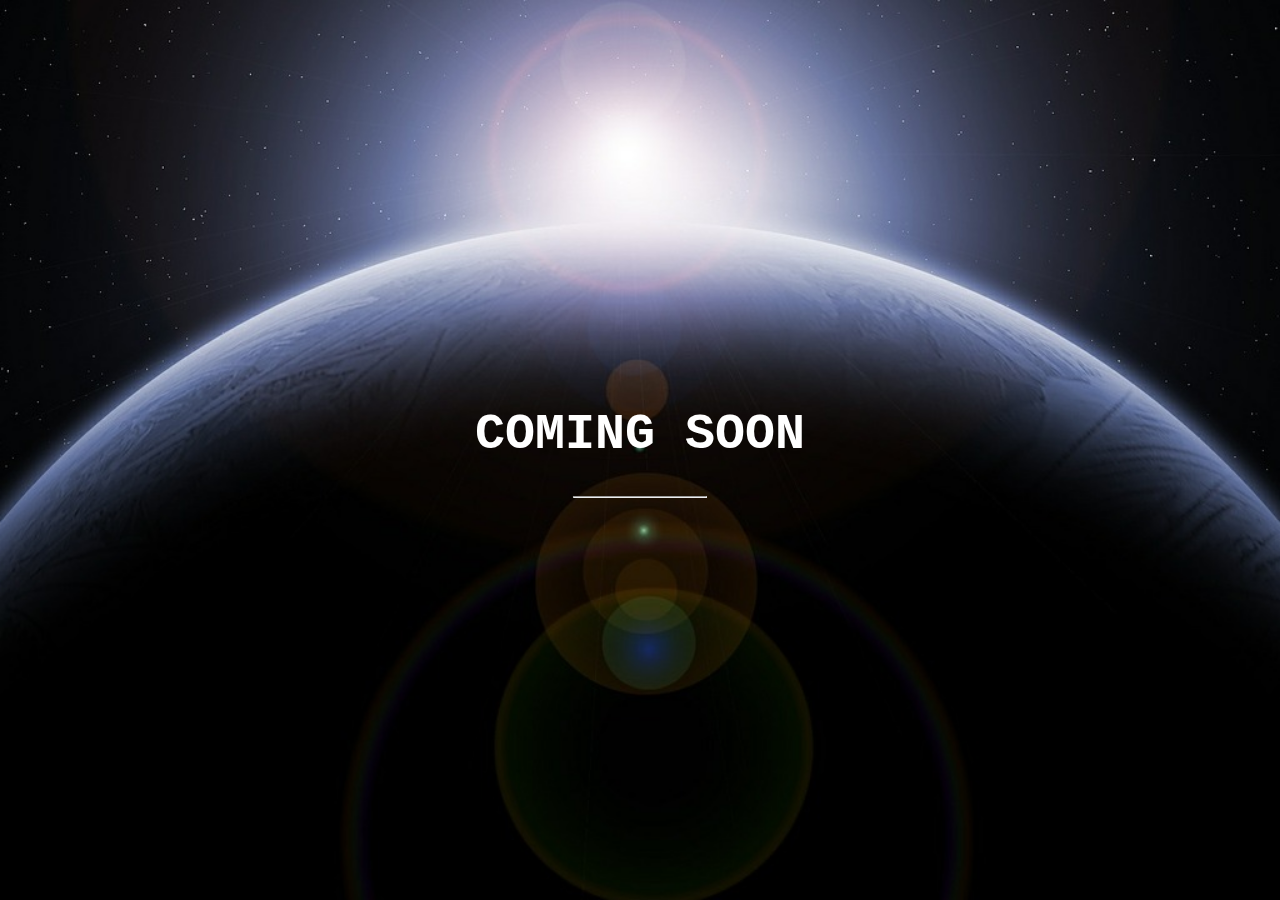
==== index.html @ 4e450573 "Update index.html" ====
<!DOCTYPE html>
<html>
<style>
body, html {
    height: 100%;
    margin: 0;
}

.bgimg {
    background-image: url('background.jpg');
    height: 100%;
    background-position: center;
    background-size: cover;
    position: relative;
    color: white;
    font-family: "Courier New", Courier, monospace;
    font-size: 25px;
}

.topleft {
    position: absolute;
    top: 0;
    left: 16px;
}

.bottomleft {
    position: absolute;
    bottom: 0;
    left: 16px;
}

.middle {
    position: absolute;
    top: 50%;
    left: 50%;
    transform: translate(-50%, -50%);
    text-align: center;
}

hr {
    margin: auto;
    width: 40%;
}
</style>
<body>

<div class="bgimg">
  <div class="topleft">
    <p></p>
  </div>
  <div class="middle">
    <h1>COMING SOON</h1>
    <hr>
    <p id="demo" style="font-size:30px"></p>
  </div>
  <div class="bottomleft">
    <p></p>
  </div>
</div>

<script>
// Set the date we're counting down to
var date = new Date("May 13, 2017 15:00:00")
var countDownDate = date.getTime() + (date.getTimezoneOffset()*60*1000);
//var countDownDate = new Date(new Date.UTC(2017,)).getTime();
    
// Update the count down every 1 second
var countdownfunction = setInterval(function() {

    // Get todays date and time
    var now = new Date().getTime();

    // Find the distance between now an the count down date
    var distance = countDownDate - now;

    // Time calculations for days, hours, minutes and seconds
    var days = Math.floor(distance / (1000 * 60 * 60 * 24));
    var hours = Math.floor((distance % (1000 * 60 * 60 * 24)) / (1000 * 60 * 60));
    var minutes = Math.floor((distance % (1000 * 60 * 60)) / (1000 * 60));
    var seconds = Math.floor((distance % (1000 * 60)) / 1000);

    // Output the result in an element with id="demo"
    document.getElementById("demo").innerHTML = days + "d " + hours + "h "
    + minutes + "m " + seconds + "s ";

    // If the count down is over, write some text
    if (distance < 0) {
        clearInterval(countdownfunction);
        document.getElementById("demo").innerHTML = "EXPIRED";
    }
}, 1000);
</script>

</body>
</html>
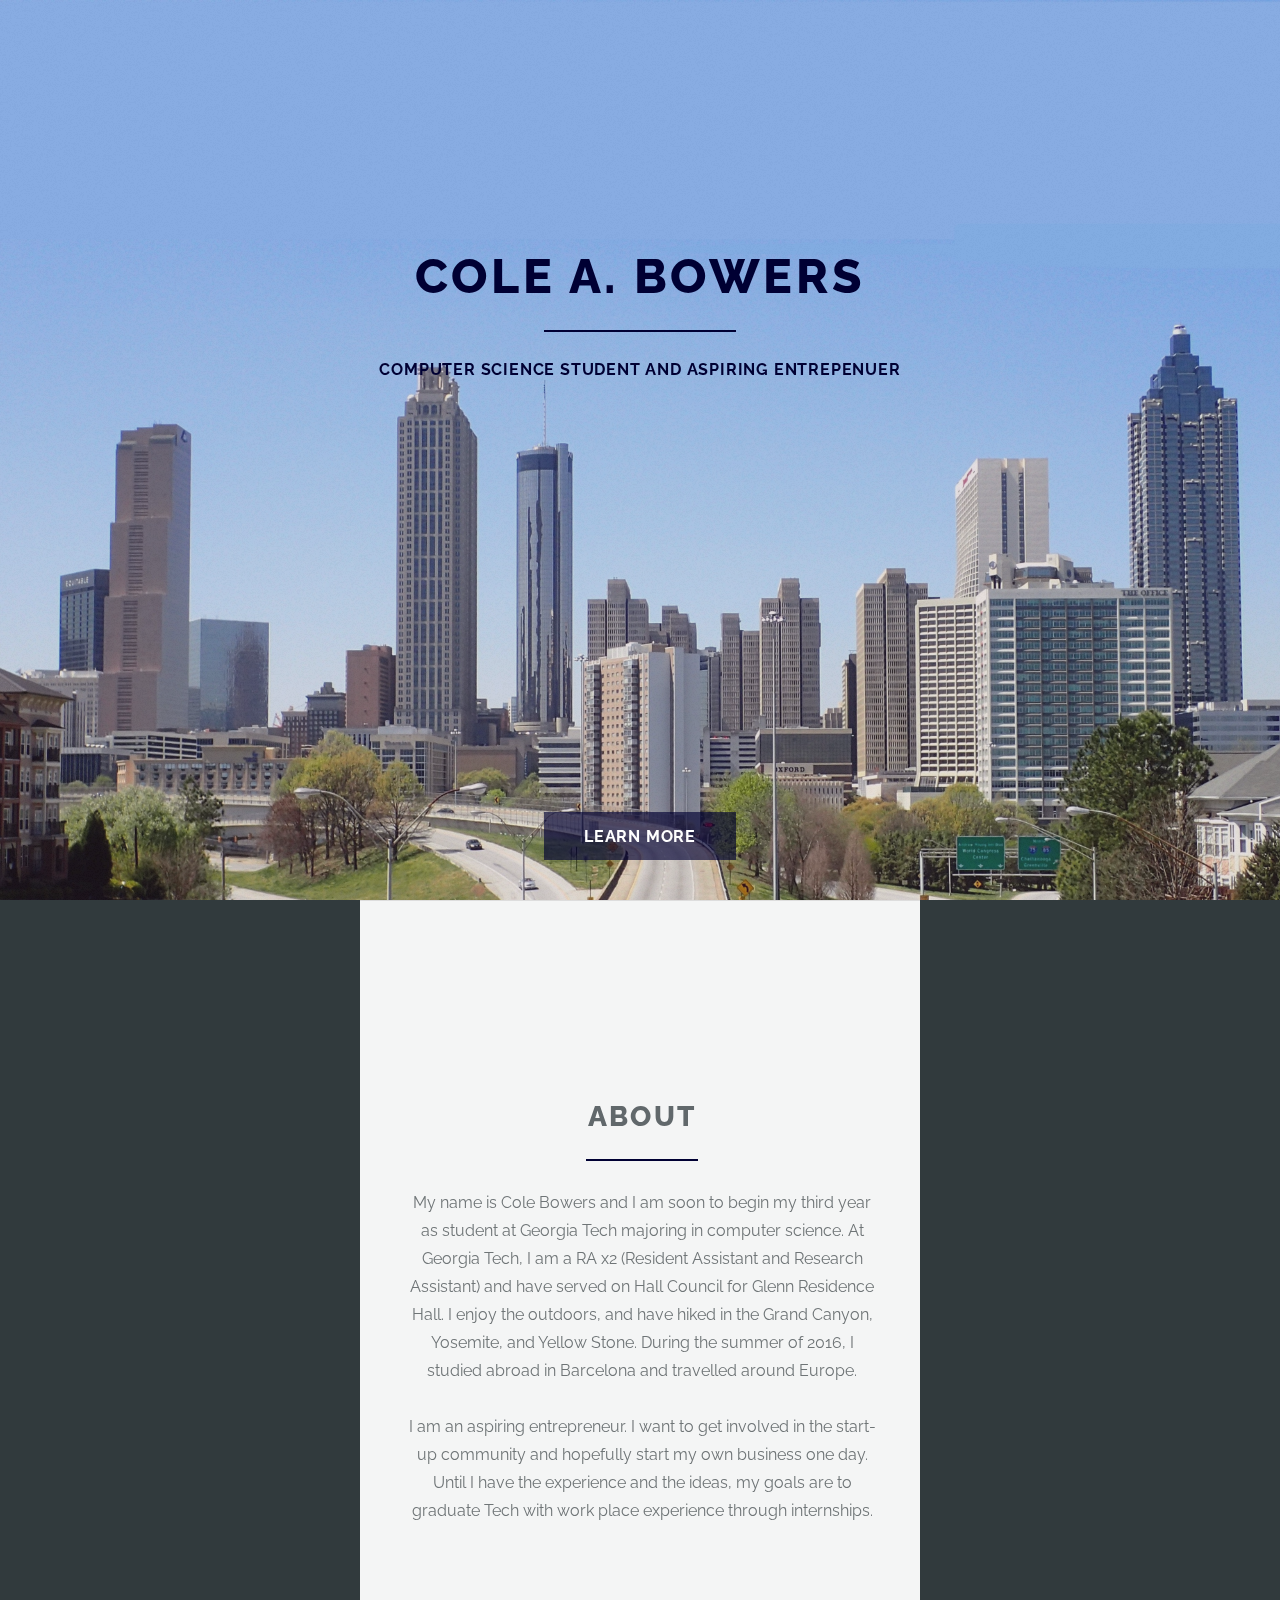
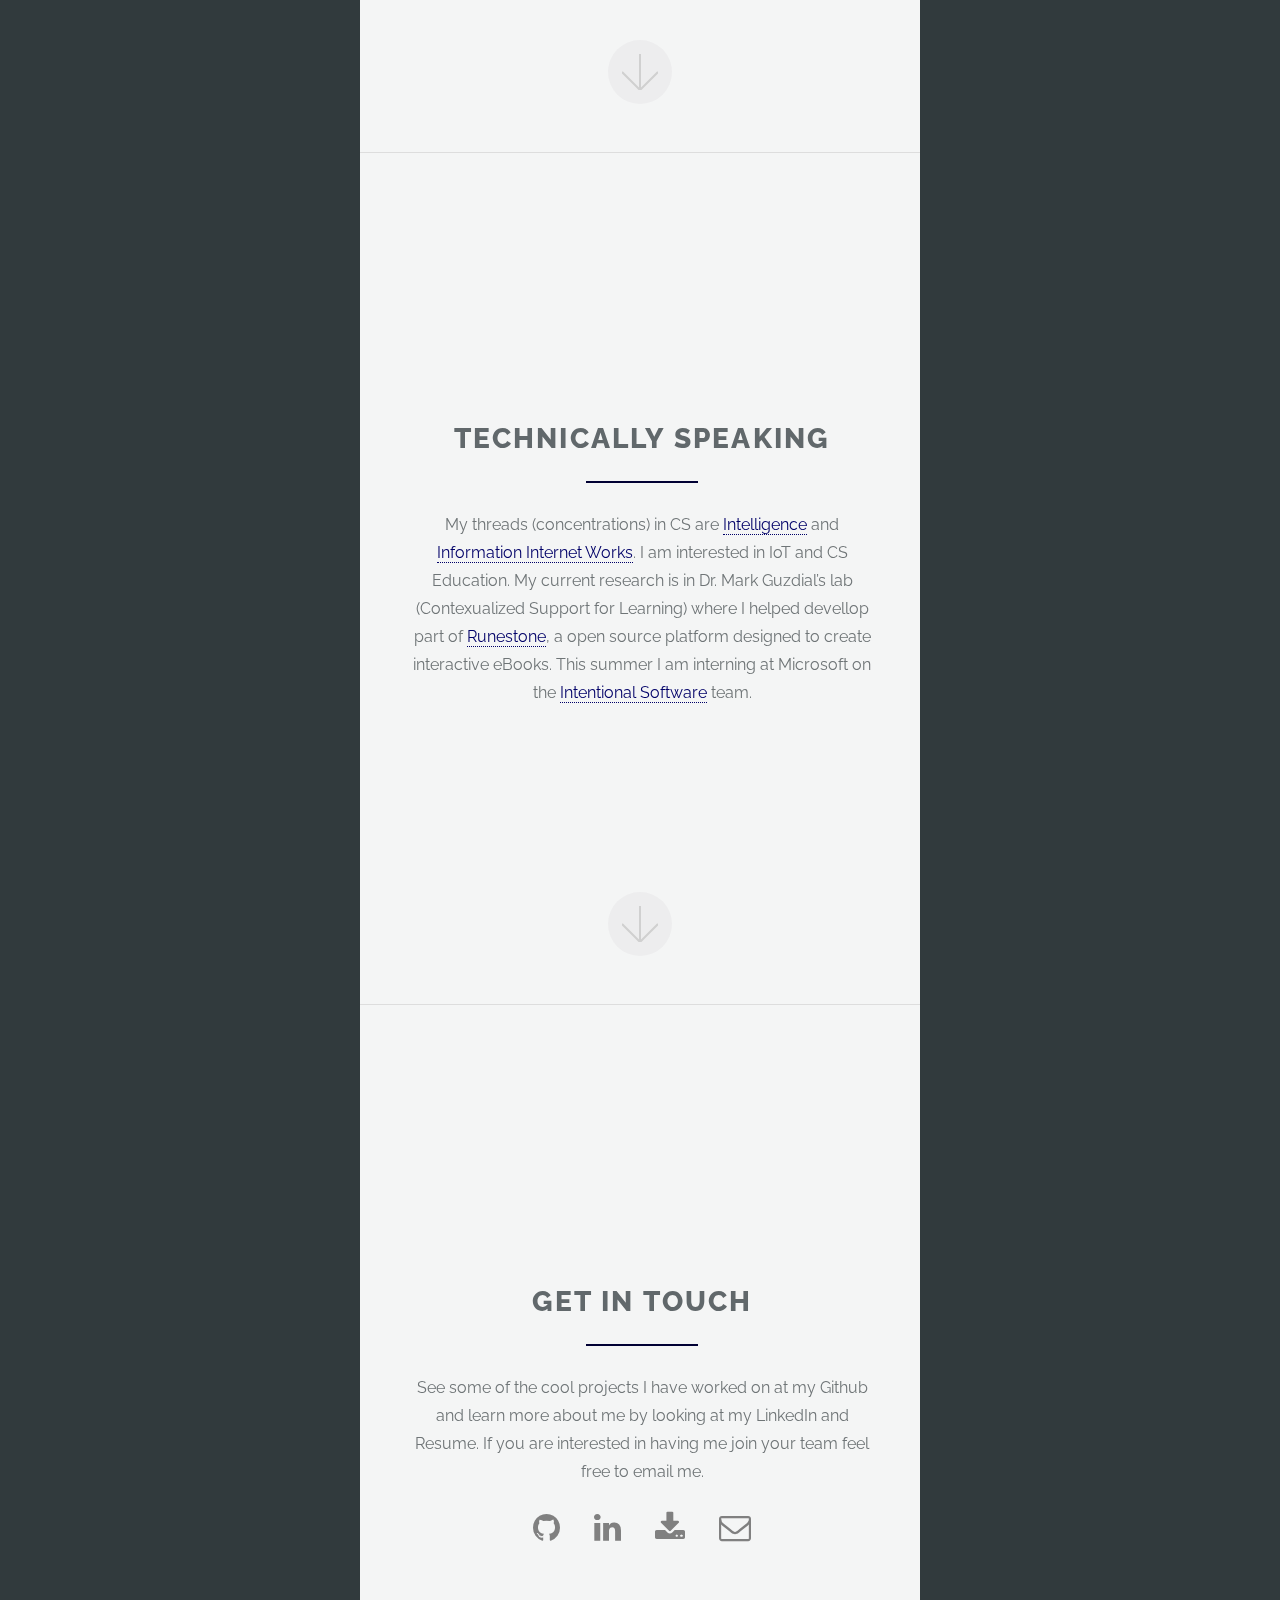
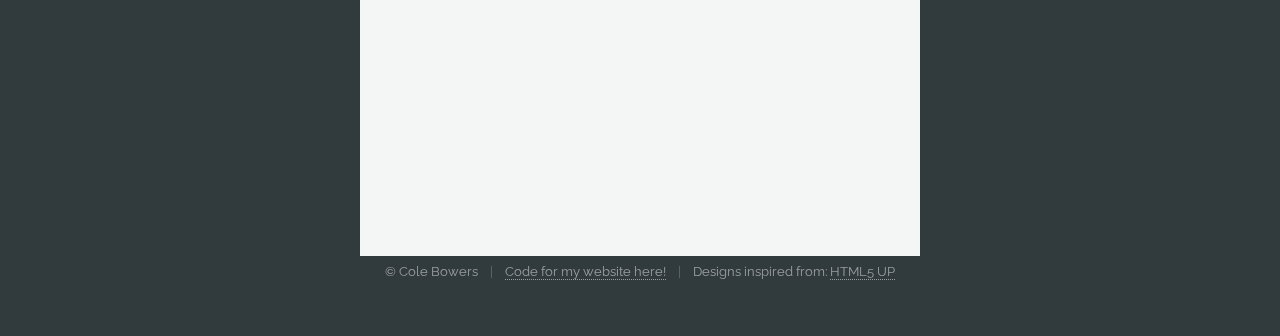
==== commit 8a3706df: "Website" ====
--- a/index.html
+++ b/index.html
@@ -1,95 +1,128 @@
-<!DOCTYPE html>
+<!DOCTYPE HTML>
+<!--
+	Cole Bowers
+	Design inspired by Highlights and Arerial by @ajlkn and html5up
+	Images from pixabay
+-->
 <html>
-<style>
-body, html {
-    height: 100%;
-    margin: 0;
-}
+	<head>
+		<title>Cole Bowers</title>
+		<meta charset="utf-8" />
+		<meta name="viewport" content="width=device-width, initial-scale=1" />
+		<!--[if lte IE 8]><script src="assets/js/ie/html5shiv.js"></script><![endif]-->
+		<link rel="stylesheet" href="assets/css/main.css" />
+		<!--[if lte IE 8]><link rel="stylesheet" href="assets/css/ie8.css" /><![endif]-->
+		<!--[if lte IE 9]><link rel="stylesheet" href="assets/css/ie9.css" /><![endif]-->
+	</head>
+	<body>
 
-.bgimg {
-    background-image: url('background.jpg');
-    height: 100%;
-    background-position: center;
-    background-size: cover;
-    position: relative;
-    color: white;
-    font-family: "Courier New", Courier, monospace;
-    font-size: 25px;
-}
+		<!-- Header -->
+			<section id="header"> <!--class="visible"-->
+				<header class="major">
+					<div>
+					<h1 style="color:#000033;">Cole A. Bowers</h1>
+					<p style="color:#000033;">Computer Science student and Aspiring Entrepenuer</p>
+					<nav>
+						<ul>
+							<li><a href="https://github.com/CABowers" class="icon fa-github"><span class="label">Github</span></a></li>
+							<li><a href="https://www.linkedin.com/in/colebowers/" class="icon fa-linkedin"><span class="label">Linkedin</span></a></li>
+							<li><a href="resume.pdf" class="icon fa-download"><span class="label">Resume</span></a></li>
+							<li><a href="mailto:cbowers40@gatech.edu" class="icon fa-envelope-o"><span class="label">Email</span></a></li>
+						</ul>
+					</nav>
+				</div>
 
-.topleft {
-    position: absolute;
-    top: 0;
-    left: 16px;
-}
+				</header>
 
-.bottomleft {
-    position: absolute;
-    bottom: 0;
-    left: 16px;
-}
+				<div class="container" style="background: rgba(255, 255, 255, 0.00);">
+					<ul class="actions">
+						<li><a href="#one" class="button special scrolly">Learn More</a></li>
+					</ul>
+				</div>
+			</section>
 
-.middle {
-    position: absolute;
-    top: 50%;
-    left: 50%;
-    transform: translate(-50%, -50%);
-    text-align: center;
-}
+		<!-- One -->
+			<section id="one" class="main special">
+				<div class="container">
 
-hr {
-    margin: auto;
-    width: 40%;
-}
-</style>
-<body>
+					<span class="image fit primary"><img src="images/grand-canyon.jpg" alt="" /></span>
+					<div class="content">
+						<header class="major">
+							<h2>About</h2>
+						</header>
+						<p> My name is Cole Bowers and I am soon to begin my third year as student at Georgia Tech
+							majoring in computer science. At Georgia Tech, I am a RA x2 (Resident Assistant and Research Assistant)
+							and have served on Hall Council for Glenn Residence Hall. I enjoy the outdoors, and have hiked in the Grand Canyon, Yosemite, and Yellow Stone.
+							During the summer of 2016, I studied abroad in Barcelona and travelled around Europe.
+							<br>
+							<br>
+							I am an aspiring entrepreneur. I want to get involved in the start-up community and hopefully start my own business one day.
+							Until I have the experience and the ideas, my goals are to graduate Tech with work place experience through internships.
+						</p>
+					</div>
+					<a href="#two" class="goto-next scrolly">Next</a>
+				</div>
+			</section>
 
-<div class="bgimg">
-  <div class="topleft">
-    <p></p>
-  </div>
-  <div class="middle">
-    <h1>COMING SOON</h1>
-    <hr>
-    <p id="demo" style="font-size:30px"></p>
-  </div>
-  <div class="bottomleft">
-    <p></p>
-  </div>
-</div>
+		<!-- Two -->
+			<section id="two" class="main special">
+				<div class="container">
+					<span class="image fit primary"><img src="images/desk.jpg" alt="" /></span>
+					<div class="content">
+						<header class="major">
+							<h2><!--[-->Technically Speaking<!--]--></h2>
+						</header>
+						<p>My threads (concentrations) in CS are <a href="http://www.cc.gatech.edu/content/intelligence">Intelligence</a> and <a href="http://www.cc.gatech.edu/information-internetworks">Information Internet Works</a>.
+							I am interested in IoT and CS Education. My current research is
+							in Dr. Mark Guzdial’s lab (Contexualized Support for Learning)
+							where I helped devellop part of <a href = "http://runestoneinteractive.org/">Runestone</a>, a open source platform designed to create interactive eBooks.
+							This summer I am interning at Microsoft on the <a href="http://www.intentsoft.com/">Intentional Software</a> team.
+					</div>
+					<a href="#three" class="goto-next scrolly">Next</a>
+				</div>
+			</section>
 
-<script>
-// Set the date we're counting down to
-var date = new Date("May 13, 2017 15:00:00")
-var countDownDate = date.getTime() + (date.getTimezoneOffset()*60*1000);
-//var countDownDate = new Date(new Date.UTC(2017,)).getTime();
-    
-// Update the count down every 1 second
-var countdownfunction = setInterval(function() {
+			<!-- Three -->
+				<section id="three" class="main special">
+					<div class="container">
+						<span class="image fit primary"><img src="images/space.jpg" alt="" /></span>
+						<div class="content">
+							<header class="major">
+								<h2><!--[-->Get in touch<!--]--></h2>
+							</header>
+							  <p>
+								See some of the cool projects I have worked on at my Github and learn more about me by looking at my LinkedIn and Resume.
+								If you are interested in having me join your team feel free to email me.
 
-    // Get todays date and time
-    var now = new Date().getTime();
+									<br>
+									<br>
+									<a href="https://github.com/CABowers" class="icon fa-github" style="font-size:32px; padding:15px; color:grey"><span class="label">Github</span></a>
 
-    // Find the distance between now an the count down date
-    var distance = countDownDate - now;
+									<a href="https://www.linkedin.com/in/colebowers/" class="icon fa-linkedin" style="font-size:32px; padding:15px;color:grey"><span class="label">Linkedn</span></a>
 
-    // Time calculations for days, hours, minutes and seconds
-    var days = Math.floor(distance / (1000 * 60 * 60 * 24));
-    var hours = Math.floor((distance % (1000 * 60 * 60 * 24)) / (1000 * 60 * 60));
-    var minutes = Math.floor((distance % (1000 * 60 * 60)) / (1000 * 60));
-    var seconds = Math.floor((distance % (1000 * 60)) / 1000);
+									<a href="resume.pdf" class="icon fa-download" style="font-size:32px; padding:15px;color:grey"><span class="label">Resume</span></a>
 
-    // Output the result in an element with id="demo"
-    document.getElementById("demo").innerHTML = days + "d " + hours + "h "
-    + minutes + "m " + seconds + "s ";
+									<a href="mailto:cbowers40@gatech.edu" class="icon fa-envelope-o" style="font-size:32px; padding:15px;color:grey"><span class="label">Email</span></a>
+								</p>
+						</div>
+					</div>
+					<section id="footer">
+						<footer>
+							<ul class="copyright">
+								<li>&copy; Cole Bowers</li><li><a href="https://github.com/CABowers/CABowers.github.io">Code for my website here!</a></li><li>Designs inspired from: <a href="http://html5up.net">HTML5 UP</a></li>
+							</ul>
+						</footer>
+					</section>
+				</section>
 
-    // If the count down is over, write some text
-    if (distance < 0) {
-        clearInterval(countdownfunction);
-        document.getElementById("demo").innerHTML = "EXPIRED";
-    }
-}, 1000);
-</script>
+		<!-- Scripts -->
+			<script src="assets/js/jquery.min.js"></script>
+			<script src="assets/js/jquery.scrollex.min.js"></script>
+			<script src="assets/js/jquery.scrolly.min.js"></script>
+			<script src="assets/js/skel.min.js"></script>
+			<script src="assets/js/util.js"></script>
+			<!--[if lte IE 8]><script src="assets/js/ie/respond.min.js"></script><![endif]-->
+			<script src="assets/js/main.js"></script>
 
-</body>
+	</body>
 </html>
--- a/assets/css/main.css
+++ b/assets/css/main.css
@@ -0,0 +1,3185 @@
+@import url("font-awesome.min.css");
+@import url("https://fonts.googleapis.com/css?family=Raleway:400,400italic,700,800");
+
+/*
+	Cole Bowers
+	Design inspired by Highlights and Arerial by @ajlkn and html5up
+	Images from pixabay
+*/
+
+/* Reset */
+
+	html, body, div, span, applet, object, iframe, h1, h2, h3, h4, h5, h6, p, blockquote, pre, a, abbr, acronym, address, big, cite, code, del, dfn, em, img, ins, kbd, q, s, samp, small, strike, strong, sub, sup, tt, var, b, u, i, center, dl, dt, dd, ol, ul, li, fieldset, form, label, legend, table, caption, tbody, tfoot, thead, tr, th, td, article, aside, canvas, details, embed, figure, figcaption, footer, header, hgroup, menu, nav, output, ruby, section, summary, time, mark, audio, video {
+		margin: 0;
+		padding: 0;
+		border: 0;
+		font-size: 100%;
+		font: inherit;
+		vertical-align: baseline;
+	}
+
+	article, aside, details, figcaption, figure, footer, header, hgroup, menu, nav, section {
+		display: block;
+	}
+
+	body {
+		line-height: 1;
+	}
+
+	ol, ul {
+		list-style: none;
+	}
+
+	blockquote, q {
+		quotes: none;
+	}
+
+	blockquote:before, blockquote:after, q:before, q:after {
+		content: '';
+		content: none;
+	}
+
+	table {
+		border-collapse: collapse;
+		border-spacing: 0;
+	}
+
+	body {
+		-webkit-text-size-adjust: none;
+	}
+
+/* Box Model */
+
+	*, *:before, *:after {
+		-moz-box-sizing: border-box;
+		-webkit-box-sizing: border-box;
+		box-sizing: border-box;
+	}
+
+/* Containers */
+
+	.container {
+		margin-left: auto;
+		margin-right: auto;
+	}
+
+	.container.\31 25\25 {
+		width: 100%;
+		max-width: 43.75em;
+		min-width: 35em;
+	}
+
+	.container.\37 5\25 {
+		width: 26.25em;
+	}
+
+	.container.\35 0\25 {
+		width: 17.5em;
+	}
+
+	.container.\32 5\25 {
+		width: 8.75em;
+	}
+
+	.container {
+		width: 35em;
+	}
+
+	@media screen and (max-width: 1680px) {
+
+		.container.\31 25\25 {
+			width: 100%;
+			max-width: 43.75em;
+			min-width: 35em;
+		}
+
+		.container.\37 5\25 {
+			width: 26.25em;
+		}
+
+		.container.\35 0\25 {
+			width: 17.5em;
+		}
+
+		.container.\32 5\25 {
+			width: 8.75em;
+		}
+
+		.container {
+			width: 35em;
+		}
+
+	}
+
+	@media screen and (max-width: 980px) {
+
+		.container.\31 25\25 {
+			width: 100%;
+			max-width: 100%;
+			min-width: 80%;
+		}
+
+		.container.\37 5\25 {
+			width: 60%;
+		}
+
+		.container.\35 0\25 {
+			width: 40%;
+		}
+
+		.container.\32 5\25 {
+			width: 20%;
+		}
+
+		.container {
+			width: 80%;
+		}
+
+	}
+
+	@media screen and (max-width: 736px) {
+
+		.container.\31 25\25 {
+			width: 100%;
+			max-width: 100%;
+			min-width: 80%;
+		}
+
+		.container.\37 5\25 {
+			width: 60%;
+		}
+
+		.container.\35 0\25 {
+			width: 40%;
+		}
+
+		.container.\32 5\25 {
+			width: 20%;
+		}
+
+		.container {
+			width: 80%;
+		}
+
+	}
+
+	@media screen and (max-width: 480px) {
+
+		.container.\31 25\25 {
+			width: 100%;
+			max-width: 125%;
+			min-width: 100%;
+		}
+
+		.container.\37 5\25 {
+			width: 75%;
+		}
+
+		.container.\35 0\25 {
+			width: 50%;
+		}
+
+		.container.\32 5\25 {
+			width: 25%;
+		}
+
+		.container {
+			width: 100%;
+		}
+
+	}
+
+/* Grid */
+
+	.row {
+		border-bottom: solid 1px transparent;
+		-moz-box-sizing: border-box;
+		-webkit-box-sizing: border-box;
+		box-sizing: border-box;
+	}
+
+	.row > * {
+		float: left;
+		-moz-box-sizing: border-box;
+		-webkit-box-sizing: border-box;
+		box-sizing: border-box;
+	}
+
+	.row:after, .row:before {
+		content: '';
+		display: block;
+		clear: both;
+		height: 0;
+	}
+
+	.row.uniform > * > :first-child {
+		margin-top: 0;
+	}
+
+	.row.uniform > * > :last-child {
+		margin-bottom: 0;
+	}
+
+	.row.\30 \25 > * {
+		padding: 0 0 0 0em;
+	}
+
+	.row.\30 \25 {
+		margin: 0 0 -1px 0em;
+	}
+
+	.row.uniform.\30 \25 > * {
+		padding: 0em 0 0 0em;
+	}
+
+	.row.uniform.\30 \25 {
+		margin: 0em 0 -1px 0em;
+	}
+
+	.row > * {
+		padding: 0 0 0 1.5em;
+	}
+
+	.row {
+		margin: 0 0 -1px -1.5em;
+	}
+
+	.row.uniform > * {
+		padding: 1.5em 0 0 1.5em;
+	}
+
+	.row.uniform {
+		margin: -1.5em 0 -1px -1.5em;
+	}
+
+	.row.\32 00\25 > * {
+		padding: 0 0 0 3em;
+	}
+
+	.row.\32 00\25 {
+		margin: 0 0 -1px -3em;
+	}
+
+	.row.uniform.\32 00\25 > * {
+		padding: 3em 0 0 3em;
+	}
+
+	.row.uniform.\32 00\25 {
+		margin: -3em 0 -1px -3em;
+	}
+
+	.row.\31 50\25 > * {
+		padding: 0 0 0 2.25em;
+	}
+
+	.row.\31 50\25 {
+		margin: 0 0 -1px -2.25em;
+	}
+
+	.row.uniform.\31 50\25 > * {
+		padding: 2.25em 0 0 2.25em;
+	}
+
+	.row.uniform.\31 50\25 {
+		margin: -2.25em 0 -1px -2.25em;
+	}
+
+	.row.\35 0\25 > * {
+		padding: 0 0 0 0.75em;
+	}
+
+	.row.\35 0\25 {
+		margin: 0 0 -1px -0.75em;
+	}
+
+	.row.uniform.\35 0\25 > * {
+		padding: 0.75em 0 0 0.75em;
+	}
+
+	.row.uniform.\35 0\25 {
+		margin: -0.75em 0 -1px -0.75em;
+	}
+
+	.row.\32 5\25 > * {
+		padding: 0 0 0 0.375em;
+	}
+
+	.row.\32 5\25 {
+		margin: 0 0 -1px -0.375em;
+	}
+
+	.row.uniform.\32 5\25 > * {
+		padding: 0.375em 0 0 0.375em;
+	}
+
+	.row.uniform.\32 5\25 {
+		margin: -0.375em 0 -1px -0.375em;
+	}
+
+	.\31 2u, .\31 2u\24 {
+		width: 100%;
+		clear: none;
+		margin-left: 0;
+	}
+
+	.\31 1u, .\31 1u\24 {
+		width: 91.6666666667%;
+		clear: none;
+		margin-left: 0;
+	}
+
+	.\31 0u, .\31 0u\24 {
+		width: 83.3333333333%;
+		clear: none;
+		margin-left: 0;
+	}
+
+	.\39 u, .\39 u\24 {
+		width: 75%;
+		clear: none;
+		margin-left: 0;
+	}
+
+	.\38 u, .\38 u\24 {
+		width: 66.6666666667%;
+		clear: none;
+		margin-left: 0;
+	}
+
+	.\37 u, .\37 u\24 {
+		width: 58.3333333333%;
+		clear: none;
+		margin-left: 0;
+	}
+
+	.\36 u, .\36 u\24 {
+		width: 50%;
+		clear: none;
+		margin-left: 0;
+	}
+
+	.\35 u, .\35 u\24 {
+		width: 41.6666666667%;
+		clear: none;
+		margin-left: 0;
+	}
+
+	.\34 u, .\34 u\24 {
+		width: 33.3333333333%;
+		clear: none;
+		margin-left: 0;
+	}
+
+	.\33 u, .\33 u\24 {
+		width: 25%;
+		clear: none;
+		margin-left: 0;
+	}
+
+	.\32 u, .\32 u\24 {
+		width: 16.6666666667%;
+		clear: none;
+		margin-left: 0;
+	}
+
+	.\31 u, .\31 u\24 {
+		width: 8.3333333333%;
+		clear: none;
+		margin-left: 0;
+	}
+
+	.\31 2u\24 + *,
+	.\31 1u\24 + *,
+	.\31 0u\24 + *,
+	.\39 u\24 + *,
+	.\38 u\24 + *,
+	.\37 u\24 + *,
+	.\36 u\24 + *,
+	.\35 u\24 + *,
+	.\34 u\24 + *,
+	.\33 u\24 + *,
+	.\32 u\24 + *,
+	.\31 u\24 + * {
+		clear: left;
+	}
+
+	.\-11u {
+		margin-left: 91.66667%;
+	}
+
+	.\-10u {
+		margin-left: 83.33333%;
+	}
+
+	.\-9u {
+		margin-left: 75%;
+	}
+
+	.\-8u {
+		margin-left: 66.66667%;
+	}
+
+	.\-7u {
+		margin-left: 58.33333%;
+	}
+
+	.\-6u {
+		margin-left: 50%;
+	}
+
+	.\-5u {
+		margin-left: 41.66667%;
+	}
+
+	.\-4u {
+		margin-left: 33.33333%;
+	}
+
+	.\-3u {
+		margin-left: 25%;
+	}
+
+	.\-2u {
+		margin-left: 16.66667%;
+	}
+
+	.\-1u {
+		margin-left: 8.33333%;
+	}
+
+	@media screen and (max-width: 1680px) {
+
+		.row > * {
+			padding: 0 0 0 1.5em;
+		}
+
+		.row {
+			margin: 0 0 -1px -1.5em;
+		}
+
+		.row.uniform > * {
+			padding: 1.5em 0 0 1.5em;
+		}
+
+		.row.uniform {
+			margin: -1.5em 0 -1px -1.5em;
+		}
+
+		.row.\32 00\25 > * {
+			padding: 0 0 0 3em;
+		}
+
+		.row.\32 00\25 {
+			margin: 0 0 -1px -3em;
+		}
+
+		.row.uniform.\32 00\25 > * {
+			padding: 3em 0 0 3em;
+		}
+
+		.row.uniform.\32 00\25 {
+			margin: -3em 0 -1px -3em;
+		}
+
+		.row.\31 50\25 > * {
+			padding: 0 0 0 2.25em;
+		}
+
+		.row.\31 50\25 {
+			margin: 0 0 -1px -2.25em;
+		}
+
+		.row.uniform.\31 50\25 > * {
+			padding: 2.25em 0 0 2.25em;
+		}
+
+		.row.uniform.\31 50\25 {
+			margin: -2.25em 0 -1px -2.25em;
+		}
+
+		.row.\35 0\25 > * {
+			padding: 0 0 0 0.75em;
+		}
+
+		.row.\35 0\25 {
+			margin: 0 0 -1px -0.75em;
+		}
+
+		.row.uniform.\35 0\25 > * {
+			padding: 0.75em 0 0 0.75em;
+		}
+
+		.row.uniform.\35 0\25 {
+			margin: -0.75em 0 -1px -0.75em;
+		}
+
+		.row.\32 5\25 > * {
+			padding: 0 0 0 0.375em;
+		}
+
+		.row.\32 5\25 {
+			margin: 0 0 -1px -0.375em;
+		}
+
+		.row.uniform.\32 5\25 > * {
+			padding: 0.375em 0 0 0.375em;
+		}
+
+		.row.uniform.\32 5\25 {
+			margin: -0.375em 0 -1px -0.375em;
+		}
+
+		.\31 2u\28large\29, .\31 2u\24\28large\29 {
+			width: 100%;
+			clear: none;
+			margin-left: 0;
+		}
+
+		.\31 1u\28large\29, .\31 1u\24\28large\29 {
+			width: 91.6666666667%;
+			clear: none;
+			margin-left: 0;
+		}
+
+		.\31 0u\28large\29, .\31 0u\24\28large\29 {
+			width: 83.3333333333%;
+			clear: none;
+			margin-left: 0;
+		}
+
+		.\39 u\28large\29, .\39 u\24\28large\29 {
+			width: 75%;
+			clear: none;
+			margin-left: 0;
+		}
+
+		.\38 u\28large\29, .\38 u\24\28large\29 {
+			width: 66.6666666667%;
+			clear: none;
+			margin-left: 0;
+		}
+
+		.\37 u\28large\29, .\37 u\24\28large\29 {
+			width: 58.3333333333%;
+			clear: none;
+			margin-left: 0;
+		}
+
+		.\36 u\28large\29, .\36 u\24\28large\29 {
+			width: 50%;
+			clear: none;
+			margin-left: 0;
+		}
+
+		.\35 u\28large\29, .\35 u\24\28large\29 {
+			width: 41.6666666667%;
+			clear: none;
+			margin-left: 0;
+		}
+
+		.\34 u\28large\29, .\34 u\24\28large\29 {
+			width: 33.3333333333%;
+			clear: none;
+			margin-left: 0;
+		}
+
+		.\33 u\28large\29, .\33 u\24\28large\29 {
+			width: 25%;
+			clear: none;
+			margin-left: 0;
+		}
+
+		.\32 u\28large\29, .\32 u\24\28large\29 {
+			width: 16.6666666667%;
+			clear: none;
+			margin-left: 0;
+		}
+
+		.\31 u\28large\29, .\31 u\24\28large\29 {
+			width: 8.3333333333%;
+			clear: none;
+			margin-left: 0;
+		}
+
+		.\31 2u\24\28large\29 + *,
+		.\31 1u\24\28large\29 + *,
+		.\31 0u\24\28large\29 + *,
+		.\39 u\24\28large\29 + *,
+		.\38 u\24\28large\29 + *,
+		.\37 u\24\28large\29 + *,
+		.\36 u\24\28large\29 + *,
+		.\35 u\24\28large\29 + *,
+		.\34 u\24\28large\29 + *,
+		.\33 u\24\28large\29 + *,
+		.\32 u\24\28large\29 + *,
+		.\31 u\24\28large\29 + * {
+			clear: left;
+		}
+
+		.\-11u\28large\29 {
+			margin-left: 91.66667%;
+		}
+
+		.\-10u\28large\29 {
+			margin-left: 83.33333%;
+		}
+
+		.\-9u\28large\29 {
+			margin-left: 75%;
+		}
+
+		.\-8u\28large\29 {
+			margin-left: 66.66667%;
+		}
+
+		.\-7u\28large\29 {
+			margin-left: 58.33333%;
+		}
+
+		.\-6u\28large\29 {
+			margin-left: 50%;
+		}
+
+		.\-5u\28large\29 {
+			margin-left: 41.66667%;
+		}
+
+		.\-4u\28large\29 {
+			margin-left: 33.33333%;
+		}
+
+		.\-3u\28large\29 {
+			margin-left: 25%;
+		}
+
+		.\-2u\28large\29 {
+			margin-left: 16.66667%;
+		}
+
+		.\-1u\28large\29 {
+			margin-left: 8.33333%;
+		}
+
+	}
+
+	@media screen and (max-width: 980px) {
+
+		.row > * {
+			padding: 0 0 0 1.5em;
+		}
+
+		.row {
+			margin: 0 0 -1px -1.5em;
+		}
+
+		.row.uniform > * {
+			padding: 1.5em 0 0 1.5em;
+		}
+
+		.row.uniform {
+			margin: -1.5em 0 -1px -1.5em;
+		}
+
+		.row.\32 00\25 > * {
+			padding: 0 0 0 3em;
+		}
+
+		.row.\32 00\25 {
+			margin: 0 0 -1px -3em;
+		}
+
+		.row.uniform.\32 00\25 > * {
+			padding: 3em 0 0 3em;
+		}
+
+		.row.uniform.\32 00\25 {
+			margin: -3em 0 -1px -3em;
+		}
+
+		.row.\31 50\25 > * {
+			padding: 0 0 0 2.25em;
+		}
+
+		.row.\31 50\25 {
+			margin: 0 0 -1px -2.25em;
+		}
+
+		.row.uniform.\31 50\25 > * {
+			padding: 2.25em 0 0 2.25em;
+		}
+
+		.row.uniform.\31 50\25 {
+			margin: -2.25em 0 -1px -2.25em;
+		}
+
+		.row.\35 0\25 > * {
+			padding: 0 0 0 0.75em;
+		}
+
+		.row.\35 0\25 {
+			margin: 0 0 -1px -0.75em;
+		}
+
+		.row.uniform.\35 0\25 > * {
+			padding: 0.75em 0 0 0.75em;
+		}
+
+		.row.uniform.\35 0\25 {
+			margin: -0.75em 0 -1px -0.75em;
+		}
+
+		.row.\32 5\25 > * {
+			padding: 0 0 0 0.375em;
+		}
+
+		.row.\32 5\25 {
+			margin: 0 0 -1px -0.375em;
+		}
+
+		.row.uniform.\32 5\25 > * {
+			padding: 0.375em 0 0 0.375em;
+		}
+
+		.row.uniform.\32 5\25 {
+			margin: -0.375em 0 -1px -0.375em;
+		}
+
+		.\31 2u\28medium\29, .\31 2u\24\28medium\29 {
+			width: 100%;
+			clear: none;
+			margin-left: 0;
+		}
+
+		.\31 1u\28medium\29, .\31 1u\24\28medium\29 {
+			width: 91.6666666667%;
+			clear: none;
+			margin-left: 0;
+		}
+
+		.\31 0u\28medium\29, .\31 0u\24\28medium\29 {
+			width: 83.3333333333%;
+			clear: none;
+			margin-left: 0;
+		}
+
+		.\39 u\28medium\29, .\39 u\24\28medium\29 {
+			width: 75%;
+			clear: none;
+			margin-left: 0;
+		}
+
+		.\38 u\28medium\29, .\38 u\24\28medium\29 {
+			width: 66.6666666667%;
+			clear: none;
+			margin-left: 0;
+		}
+
+		.\37 u\28medium\29, .\37 u\24\28medium\29 {
+			width: 58.3333333333%;
+			clear: none;
+			margin-left: 0;
+		}
+
+		.\36 u\28medium\29, .\36 u\24\28medium\29 {
+			width: 50%;
+			clear: none;
+			margin-left: 0;
+		}
+
+		.\35 u\28medium\29, .\35 u\24\28medium\29 {
+			width: 41.6666666667%;
+			clear: none;
+			margin-left: 0;
+		}
+
+		.\34 u\28medium\29, .\34 u\24\28medium\29 {
+			width: 33.3333333333%;
+			clear: none;
+			margin-left: 0;
+		}
+
+		.\33 u\28medium\29, .\33 u\24\28medium\29 {
+			width: 25%;
+			clear: none;
+			margin-left: 0;
+		}
+
+		.\32 u\28medium\29, .\32 u\24\28medium\29 {
+			width: 16.6666666667%;
+			clear: none;
+			margin-left: 0;
+		}
+
+		.\31 u\28medium\29, .\31 u\24\28medium\29 {
+			width: 8.3333333333%;
+			clear: none;
+			margin-left: 0;
+		}
+
+		.\31 2u\24\28medium\29 + *,
+		.\31 1u\24\28medium\29 + *,
+		.\31 0u\24\28medium\29 + *,
+		.\39 u\24\28medium\29 + *,
+		.\38 u\24\28medium\29 + *,
+		.\37 u\24\28medium\29 + *,
+		.\36 u\24\28medium\29 + *,
+		.\35 u\24\28medium\29 + *,
+		.\34 u\24\28medium\29 + *,
+		.\33 u\24\28medium\29 + *,
+		.\32 u\24\28medium\29 + *,
+		.\31 u\24\28medium\29 + * {
+			clear: left;
+		}
+
+		.\-11u\28medium\29 {
+			margin-left: 91.66667%;
+		}
+
+		.\-10u\28medium\29 {
+			margin-left: 83.33333%;
+		}
+
+		.\-9u\28medium\29 {
+			margin-left: 75%;
+		}
+
+		.\-8u\28medium\29 {
+			margin-left: 66.66667%;
+		}
+
+		.\-7u\28medium\29 {
+			margin-left: 58.33333%;
+		}
+
+		.\-6u\28medium\29 {
+			margin-left: 50%;
+		}
+
+		.\-5u\28medium\29 {
+			margin-left: 41.66667%;
+		}
+
+		.\-4u\28medium\29 {
+			margin-left: 33.33333%;
+		}
+
+		.\-3u\28medium\29 {
+			margin-left: 25%;
+		}
+
+		.\-2u\28medium\29 {
+			margin-left: 16.66667%;
+		}
+
+		.\-1u\28medium\29 {
+			margin-left: 8.33333%;
+		}
+
+	}
+
+	@media screen and (max-width: 736px) {
+
+		.row > * {
+			padding: 0 0 0 1em;
+		}
+
+		.row {
+			margin: 0 0 -1px -1em;
+		}
+
+		.row.uniform > * {
+			padding: 1em 0 0 1em;
+		}
+
+		.row.uniform {
+			margin: -1em 0 -1px -1em;
+		}
+
+		.row.\32 00\25 > * {
+			padding: 0 0 0 2em;
+		}
+
+		.row.\32 00\25 {
+			margin: 0 0 -1px -2em;
+		}
+
+		.row.uniform.\32 00\25 > * {
+			padding: 2em 0 0 2em;
+		}
+
+		.row.uniform.\32 00\25 {
+			margin: -2em 0 -1px -2em;
+		}
+
+		.row.\31 50\25 > * {
+			padding: 0 0 0 1.5em;
+		}
+
+		.row.\31 50\25 {
+			margin: 0 0 -1px -1.5em;
+		}
+
+		.row.uniform.\31 50\25 > * {
+			padding: 1.5em 0 0 1.5em;
+		}
+
+		.row.uniform.\31 50\25 {
+			margin: -1.5em 0 -1px -1.5em;
+		}
+
+		.row.\35 0\25 > * {
+			padding: 0 0 0 0.5em;
+		}
+
+		.row.\35 0\25 {
+			margin: 0 0 -1px -0.5em;
+		}
+
+		.row.uniform.\35 0\25 > * {
+			padding: 0.5em 0 0 0.5em;
+		}
+
+		.row.uniform.\35 0\25 {
+			margin: -0.5em 0 -1px -0.5em;
+		}
+
+		.row.\32 5\25 > * {
+			padding: 0 0 0 0.25em;
+		}
+
+		.row.\32 5\25 {
+			margin: 0 0 -1px -0.25em;
+		}
+
+		.row.uniform.\32 5\25 > * {
+			padding: 0.25em 0 0 0.25em;
+		}
+
+		.row.uniform.\32 5\25 {
+			margin: -0.25em 0 -1px -0.25em;
+		}
+
+		.\31 2u\28small\29, .\31 2u\24\28small\29 {
+			width: 100%;
+			clear: none;
+			margin-left: 0;
+		}
+
+		.\31 1u\28small\29, .\31 1u\24\28small\29 {
+			width: 91.6666666667%;
+			clear: none;
+			margin-left: 0;
+		}
+
+		.\31 0u\28small\29, .\31 0u\24\28small\29 {
+			width: 83.3333333333%;
+			clear: none;
+			margin-left: 0;
+		}
+
+		.\39 u\28small\29, .\39 u\24\28small\29 {
+			width: 75%;
+			clear: none;
+			margin-left: 0;
+		}
+
+		.\38 u\28small\29, .\38 u\24\28small\29 {
+			width: 66.6666666667%;
+			clear: none;
+			margin-left: 0;
+		}
+
+		.\37 u\28small\29, .\37 u\24\28small\29 {
+			width: 58.3333333333%;
+			clear: none;
+			margin-left: 0;
+		}
+
+		.\36 u\28small\29, .\36 u\24\28small\29 {
+			width: 50%;
+			clear: none;
+			margin-left: 0;
+		}
+
+		.\35 u\28small\29, .\35 u\24\28small\29 {
+			width: 41.6666666667%;
+			clear: none;
+			margin-left: 0;
+		}
+
+		.\34 u\28small\29, .\34 u\24\28small\29 {
+			width: 33.3333333333%;
+			clear: none;
+			margin-left: 0;
+		}
+
+		.\33 u\28small\29, .\33 u\24\28small\29 {
+			width: 25%;
+			clear: none;
+			margin-left: 0;
+		}
+
+		.\32 u\28small\29, .\32 u\24\28small\29 {
+			width: 16.6666666667%;
+			clear: none;
+			margin-left: 0;
+		}
+
+		.\31 u\28small\29, .\31 u\24\28small\29 {
+			width: 8.3333333333%;
+			clear: none;
+			margin-left: 0;
+		}
+
+		.\31 2u\24\28small\29 + *,
+		.\31 1u\24\28small\29 + *,
+		.\31 0u\24\28small\29 + *,
+		.\39 u\24\28small\29 + *,
+		.\38 u\24\28small\29 + *,
+		.\37 u\24\28small\29 + *,
+		.\36 u\24\28small\29 + *,
+		.\35 u\24\28small\29 + *,
+		.\34 u\24\28small\29 + *,
+		.\33 u\24\28small\29 + *,
+		.\32 u\24\28small\29 + *,
+		.\31 u\24\28small\29 + * {
+			clear: left;
+		}
+
+		.\-11u\28small\29 {
+			margin-left: 91.66667%;
+		}
+
+		.\-10u\28small\29 {
+			margin-left: 83.33333%;
+		}
+
+		.\-9u\28small\29 {
+			margin-left: 75%;
+		}
+
+		.\-8u\28small\29 {
+			margin-left: 66.66667%;
+		}
+
+		.\-7u\28small\29 {
+			margin-left: 58.33333%;
+		}
+
+		.\-6u\28small\29 {
+			margin-left: 50%;
+		}
+
+		.\-5u\28small\29 {
+			margin-left: 41.66667%;
+		}
+
+		.\-4u\28small\29 {
+			margin-left: 33.33333%;
+		}
+
+		.\-3u\28small\29 {
+			margin-left: 25%;
+		}
+
+		.\-2u\28small\29 {
+			margin-left: 16.66667%;
+		}
+
+		.\-1u\28small\29 {
+			margin-left: 8.33333%;
+		}
+
+	}
+
+	@media screen and (max-width: 480px) {
+
+		.row > * {
+			padding: 0 0 0 1em;
+		}
+
+		.row {
+			margin: 0 0 -1px -1em;
+		}
+
+		.row.uniform > * {
+			padding: 1em 0 0 1em;
+		}
+
+		.row.uniform {
+			margin: -1em 0 -1px -1em;
+		}
+
+		.row.\32 00\25 > * {
+			padding: 0 0 0 2em;
+		}
+
+		.row.\32 00\25 {
+			margin: 0 0 -1px -2em;
+		}
+
+		.row.uniform.\32 00\25 > * {
+			padding: 2em 0 0 2em;
+		}
+
+		.row.uniform.\32 00\25 {
+			margin: -2em 0 -1px -2em;
+		}
+
+		.row.\31 50\25 > * {
+			padding: 0 0 0 1.5em;
+		}
+
+		.row.\31 50\25 {
+			margin: 0 0 -1px -1.5em;
+		}
+
+		.row.uniform.\31 50\25 > * {
+			padding: 1.5em 0 0 1.5em;
+		}
+
+		.row.uniform.\31 50\25 {
+			margin: -1.5em 0 -1px -1.5em;
+		}
+
+		.row.\35 0\25 > * {
+			padding: 0 0 0 0.5em;
+		}
+
+		.row.\35 0\25 {
+			margin: 0 0 -1px -0.5em;
+		}
+
+		.row.uniform.\35 0\25 > * {
+			padding: 0.5em 0 0 0.5em;
+		}
+
+		.row.uniform.\35 0\25 {
+			margin: -0.5em 0 -1px -0.5em;
+		}
+
+		.row.\32 5\25 > * {
+			padding: 0 0 0 0.25em;
+		}
+
+		.row.\32 5\25 {
+			margin: 0 0 -1px -0.25em;
+		}
+
+		.row.uniform.\32 5\25 > * {
+			padding: 0.25em 0 0 0.25em;
+		}
+
+		.row.uniform.\32 5\25 {
+			margin: -0.25em 0 -1px -0.25em;
+		}
+
+		.\31 2u\28xsmall\29, .\31 2u\24\28xsmall\29 {
+			width: 100%;
+			clear: none;
+			margin-left: 0;
+		}
+
+		.\31 1u\28xsmall\29, .\31 1u\24\28xsmall\29 {
+			width: 91.6666666667%;
+			clear: none;
+			margin-left: 0;
+		}
+
+		.\31 0u\28xsmall\29, .\31 0u\24\28xsmall\29 {
+			width: 83.3333333333%;
+			clear: none;
+			margin-left: 0;
+		}
+
+		.\39 u\28xsmall\29, .\39 u\24\28xsmall\29 {
+			width: 75%;
+			clear: none;
+			margin-left: 0;
+		}
+
+		.\38 u\28xsmall\29, .\38 u\24\28xsmall\29 {
+			width: 66.6666666667%;
+			clear: none;
+			margin-left: 0;
+		}
+
+		.\37 u\28xsmall\29, .\37 u\24\28xsmall\29 {
+			width: 58.3333333333%;
+			clear: none;
+			margin-left: 0;
+		}
+
+		.\36 u\28xsmall\29, .\36 u\24\28xsmall\29 {
+			width: 50%;
+			clear: none;
+			margin-left: 0;
+		}
+
+		.\35 u\28xsmall\29, .\35 u\24\28xsmall\29 {
+			width: 41.6666666667%;
+			clear: none;
+			margin-left: 0;
+		}
+
+		.\34 u\28xsmall\29, .\34 u\24\28xsmall\29 {
+			width: 33.3333333333%;
+			clear: none;
+			margin-left: 0;
+		}
+
+		.\33 u\28xsmall\29, .\33 u\24\28xsmall\29 {
+			width: 25%;
+			clear: none;
+			margin-left: 0;
+		}
+
+		.\32 u\28xsmall\29, .\32 u\24\28xsmall\29 {
+			width: 16.6666666667%;
+			clear: none;
+			margin-left: 0;
+		}
+
+		.\31 u\28xsmall\29, .\31 u\24\28xsmall\29 {
+			width: 8.3333333333%;
+			clear: none;
+			margin-left: 0;
+		}
+
+		.\31 2u\24\28xsmall\29 + *,
+		.\31 1u\24\28xsmall\29 + *,
+		.\31 0u\24\28xsmall\29 + *,
+		.\39 u\24\28xsmall\29 + *,
+		.\38 u\24\28xsmall\29 + *,
+		.\37 u\24\28xsmall\29 + *,
+		.\36 u\24\28xsmall\29 + *,
+		.\35 u\24\28xsmall\29 + *,
+		.\34 u\24\28xsmall\29 + *,
+		.\33 u\24\28xsmall\29 + *,
+		.\32 u\24\28xsmall\29 + *,
+		.\31 u\24\28xsmall\29 + * {
+			clear: left;
+		}
+
+		.\-11u\28xsmall\29 {
+			margin-left: 91.66667%;
+		}
+
+		.\-10u\28xsmall\29 {
+			margin-left: 83.33333%;
+		}
+
+		.\-9u\28xsmall\29 {
+			margin-left: 75%;
+		}
+
+		.\-8u\28xsmall\29 {
+			margin-left: 66.66667%;
+		}
+
+		.\-7u\28xsmall\29 {
+			margin-left: 58.33333%;
+		}
+
+		.\-6u\28xsmall\29 {
+			margin-left: 50%;
+		}
+
+		.\-5u\28xsmall\29 {
+			margin-left: 41.66667%;
+		}
+
+		.\-4u\28xsmall\29 {
+			margin-left: 33.33333%;
+		}
+
+		.\-3u\28xsmall\29 {
+			margin-left: 25%;
+		}
+
+		.\-2u\28xsmall\29 {
+			margin-left: 16.66667%;
+		}
+
+		.\-1u\28xsmall\29 {
+			margin-left: 8.33333%;
+		}
+
+	}
+
+/* Basic */
+
+	html {
+		background-color: #313a3d;
+		background-attachment: fixed,						fixed;
+		background-image: url("images/overlay.png"), url("../../images/atlanta.jpg");
+		background-position: top left,					center center;
+		background-repeat: repeat,						none;
+		background-size: auto,						cover;
+	}
+
+	html.is-loading body *, html.is-loading body *:before, html.is-loading body *:after {
+		-moz-animation: none !important;
+		-webkit-animation: none !important;
+		-ms-animation: none !important;
+		animation: none !important;
+		-moz-transition: none !important;
+		-webkit-transition: none !important;
+		-ms-transition: none !important;
+		transition: none !important;
+	}
+
+	html.is-touch {
+		height: 100vh;
+		overflow: hidden;
+	}
+
+		html.is-touch #wrapper {
+			-webkit-backface-visibility: hidden;
+			-webkit-overflow-scrolling: touch;
+			-webkit-transform: translate3d(0, 0, 0);
+			height: 100vh;
+			overflow: auto;
+		}
+
+	body, input, select, textarea {
+		color: #6f7577;
+		font-family: "Raleway", "Helvetica", sans-serif;
+		font-size: 15pt;
+		font-weight: 400;
+		line-height: 1.75em;
+	}
+
+	a {
+		-moz-transition: color 0.2s ease-in-out, border-bottom-color 0.2s ease-in-out;
+		-webkit-transition: color 0.2s ease-in-out, border-bottom-color 0.2s ease-in-out;
+		-ms-transition: color 0.2s ease-in-out, border-bottom-color 0.2s ease-in-out;
+		transition: color 0.2s ease-in-out, border-bottom-color 0.2s ease-in-out;
+		border-bottom: dotted 1px;
+		color: #000068;
+		text-decoration: none;
+	}
+
+		a:hover {
+			border-bottom-color: transparent !important;
+			color: #000033 !important;
+			text-decoration: none;
+		}
+
+	strong, b {
+		color: #61686b;
+		font-weight: 700;
+	}
+
+	em, i {
+		font-style: italic;
+	}
+
+	p {
+		margin: 0 0 2em 0;
+	}
+
+	h1, h2, h3, h4, h5, h6 {
+		color: #61686b;
+		font-weight: 800;
+		letter-spacing: 0.075em;
+		line-height: 1em;
+		margin: 0 0 1em 0;
+		text-transform: uppercase;
+	}
+
+		h1 a, h2 a, h3 a, h4 a, h5 a, h6 a {
+			color: inherit;
+			text-decoration: none;
+		}
+
+	h2 {
+		font-size: 1.75em;
+		line-height: 1.5em;
+	}
+
+	h3 {
+		font-size: 1em;
+		line-height: 1.5em;
+	}
+
+	h4 {
+		font-size: 0.9em;
+		line-height: 1.5em;
+	}
+
+	h5 {
+		font-size: 0.8em;
+		line-height: 1.5em;
+	}
+
+	h6 {
+		font-size: 0.7em;
+		line-height: 1.5em;
+	}
+
+	sub {
+		font-size: 0.8em;
+		position: relative;
+		top: 0.5em;
+	}
+
+	sup {
+		font-size: 0.8em;
+		position: relative;
+		top: -0.5em;
+	}
+
+	hr {
+		border: 0;
+		border-bottom: solid 1px #dddddd;
+		margin: 2em 0;
+	}
+
+		hr.major {
+			margin: 3em 0;
+		}
+
+	blockquote {
+		border-left: solid 6px #dddddd;
+		font-style: italic;
+		margin: 0 0 2em 0;
+		padding: 0.5em 0 0.5em 1.5em;
+	}
+
+	code {
+		background: rgba(144, 144, 144, 0.075);
+		font-family: "Courier New", monospace;
+		font-size: 0.9em;
+		margin: 0 0.25em;
+		padding: 0.25em 0.65em;
+	}
+
+	pre {
+		-webkit-overflow-scrolling: touch;
+		font-family: "Courier New", monospace;
+		font-size: 0.9em;
+		margin: 0 0 2em 0;
+	}
+
+		pre code {
+			display: block;
+			line-height: 1.75em;
+			padding: 1em 1.5em;
+			overflow-x: auto;
+		}
+
+	.align-left {
+		text-align: left;
+	}
+
+	.align-center {
+		text-align: center;
+	}
+
+	.align-right {
+		text-align: right;
+	}
+
+/* Loader */
+
+	@-moz-keyframes spinner-show {
+		0% {
+			opacity: 0;
+		}
+
+		100% {
+			opacity: 1;
+		}
+	}
+
+	@-webkit-keyframes spinner-show {
+		0% {
+			opacity: 0;
+		}
+
+		100% {
+			opacity: 1;
+		}
+	}
+
+	@-ms-keyframes spinner-show {
+		0% {
+			opacity: 0;
+		}
+
+		100% {
+			opacity: 1;
+		}
+	}
+
+	@keyframes spinner-show {
+		0% {
+			opacity: 0;
+		}
+
+		100% {
+			opacity: 1;
+		}
+	}
+
+	@-moz-keyframes spinner-hide {
+		0% {
+			color: #454d50;
+			z-index: 10001;
+			-moz-transform: scale(1) rotate(0deg);
+			-webkit-transform: scale(1) rotate(0deg);
+			-ms-transform: scale(1) rotate(0deg);
+			transform: scale(1) rotate(0deg);
+		}
+
+		99% {
+			color: #313a3d;
+			z-index: 10001;
+			-moz-transform: scale(0.5) rotate(360deg);
+			-webkit-transform: scale(0.5) rotate(360deg);
+			-ms-transform: scale(0.5) rotate(360deg);
+			transform: scale(0.5) rotate(360deg);
+		}
+
+		100% {
+			color: #313a3d;
+			z-index: -1;
+			-moz-transform: scale(0) rotate(360deg);
+			-webkit-transform: scale(0) rotate(360deg);
+			-ms-transform: scale(0) rotate(360deg);
+			transform: scale(0) rotate(360deg);
+		}
+	}
+
+	@-webkit-keyframes spinner-hide {
+		0% {
+			color: #454d50;
+			z-index: 10001;
+			-moz-transform: scale(1) rotate(0deg);
+			-webkit-transform: scale(1) rotate(0deg);
+			-ms-transform: scale(1) rotate(0deg);
+			transform: scale(1) rotate(0deg);
+		}
+
+		99% {
+			color: #313a3d;
+			z-index: 10001;
+			-moz-transform: scale(0.5) rotate(360deg);
+			-webkit-transform: scale(0.5) rotate(360deg);
+			-ms-transform: scale(0.5) rotate(360deg);
+			transform: scale(0.5) rotate(360deg);
+		}
+
+		100% {
+			color: #313a3d;
+			z-index: -1;
+			-moz-transform: scale(0) rotate(360deg);
+			-webkit-transform: scale(0) rotate(360deg);
+			-ms-transform: scale(0) rotate(360deg);
+			transform: scale(0) rotate(360deg);
+		}
+	}
+
+	@-ms-keyframes spinner-hide {
+		0% {
+			color: #454d50;
+			z-index: 10001;
+			-moz-transform: scale(1) rotate(0deg);
+			-webkit-transform: scale(1) rotate(0deg);
+			-ms-transform: scale(1) rotate(0deg);
+			transform: scale(1) rotate(0deg);
+		}
+
+		99% {
+			color: #313a3d;
+			z-index: 10001;
+			-moz-transform: scale(0.5) rotate(360deg);
+			-webkit-transform: scale(0.5) rotate(360deg);
+			-ms-transform: scale(0.5) rotate(360deg);
+			transform: scale(0.5) rotate(360deg);
+		}
+
+		100% {
+			color: #313a3d;
+			z-index: -1;
+			-moz-transform: scale(0) rotate(360deg);
+			-webkit-transform: scale(0) rotate(360deg);
+			-ms-transform: scale(0) rotate(360deg);
+			transform: scale(0) rotate(360deg);
+		}
+	}
+
+	@keyframes spinner-hide {
+		0% {
+			color: #454d50;
+			z-index: 10001;
+			-moz-transform: scale(1) rotate(0deg);
+			-webkit-transform: scale(1) rotate(0deg);
+			-ms-transform: scale(1) rotate(0deg);
+			transform: scale(1) rotate(0deg);
+		}
+
+		99% {
+			color: #313a3d;
+			z-index: 10001;
+			-moz-transform: scale(0.5) rotate(360deg);
+			-webkit-transform: scale(0.5) rotate(360deg);
+			-ms-transform: scale(0.5) rotate(360deg);
+			transform: scale(0.5) rotate(360deg);
+		}
+
+		100% {
+			color: #313a3d;
+			z-index: -1;
+			-moz-transform: scale(0) rotate(360deg);
+			-webkit-transform: scale(0) rotate(360deg);
+			-ms-transform: scale(0) rotate(360deg);
+			transform: scale(0) rotate(360deg);
+		}
+	}
+
+	@-moz-keyframes spinner-rotate {
+		0% {
+			-moz-transform: scale(1) rotate(0deg);
+			-webkit-transform: scale(1) rotate(0deg);
+			-ms-transform: scale(1) rotate(0deg);
+			transform: scale(1) rotate(0deg);
+		}
+
+		100% {
+			-moz-transform: scale(1) rotate(360deg);
+			-webkit-transform: scale(1) rotate(360deg);
+			-ms-transform: scale(1) rotate(360deg);
+			transform: scale(1) rotate(360deg);
+		}
+	}
+
+	@-webkit-keyframes spinner-rotate {
+		0% {
+			-moz-transform: scale(1) rotate(0deg);
+			-webkit-transform: scale(1) rotate(0deg);
+			-ms-transform: scale(1) rotate(0deg);
+			transform: scale(1) rotate(0deg);
+		}
+
+		100% {
+			-moz-transform: scale(1) rotate(360deg);
+			-webkit-transform: scale(1) rotate(360deg);
+			-ms-transform: scale(1) rotate(360deg);
+			transform: scale(1) rotate(360deg);
+		}
+	}
+
+	@-ms-keyframes spinner-rotate {
+		0% {
+			-moz-transform: scale(1) rotate(0deg);
+			-webkit-transform: scale(1) rotate(0deg);
+			-ms-transform: scale(1) rotate(0deg);
+			transform: scale(1) rotate(0deg);
+		}
+
+		100% {
+			-moz-transform: scale(1) rotate(360deg);
+			-webkit-transform: scale(1) rotate(360deg);
+			-ms-transform: scale(1) rotate(360deg);
+			transform: scale(1) rotate(360deg);
+		}
+	}
+
+	@keyframes spinner-rotate {
+		0% {
+			-moz-transform: scale(1) rotate(0deg);
+			-webkit-transform: scale(1) rotate(0deg);
+			-ms-transform: scale(1) rotate(0deg);
+			transform: scale(1) rotate(0deg);
+		}
+
+		100% {
+			-moz-transform: scale(1) rotate(360deg);
+			-webkit-transform: scale(1) rotate(360deg);
+			-ms-transform: scale(1) rotate(360deg);
+			transform: scale(1) rotate(360deg);
+		}
+	}
+
+	@-moz-keyframes overlay-hide {
+		0% {
+			opacity: 1;
+			z-index: 10000;
+		}
+
+		15% {
+			opacity: 1;
+			z-index: 10000;
+		}
+
+		99% {
+			opacity: 0;
+			z-index: 10000;
+		}
+
+		100% {
+			opacity: 0;
+			z-index: -1;
+		}
+	}
+
+	@-webkit-keyframes overlay-hide {
+		0% {
+			opacity: 1;
+			z-index: 10000;
+		}
+
+		15% {
+			opacity: 1;
+			z-index: 10000;
+		}
+
+		99% {
+			opacity: 0;
+			z-index: 10000;
+		}
+
+		100% {
+			opacity: 0;
+			z-index: -1;
+		}
+	}
+
+	@-ms-keyframes overlay-hide {
+		0% {
+			opacity: 1;
+			z-index: 10000;
+		}
+
+		15% {
+			opacity: 1;
+			z-index: 10000;
+		}
+
+		99% {
+			opacity: 0;
+			z-index: 10000;
+		}
+
+		100% {
+			opacity: 0;
+			z-index: -1;
+		}
+	}
+	@-moz-keyframes nav-icons {
+		0% {
+			-moz-transform: translate3d(0,1em,0);
+			-webkit-transform: translate3d(0,1em,0);
+			-ms-transform: translate3d(0,1em,0);
+			transform: translate3d(0,1em,0);
+			opacity: 0;
+		}
+
+		100% {
+			-moz-transform: translate3d(0,0,0);
+			-webkit-transform: translate3d(0,0,0);
+			-ms-transform: translate3d(0,0,0);
+			transform: translate3d(0,0,0);
+			opacity: 1;
+		}
+	}
+
+	@-webkit-keyframes nav-icons {
+		0% {
+			-moz-transform: translate3d(0,1em,0);
+			-webkit-transform: translate3d(0,1em,0);
+			-ms-transform: translate3d(0,1em,0);
+			transform: translate3d(0,1em,0);
+			opacity: 0;
+		}
+
+		100% {
+			-moz-transform: translate3d(0,0,0);
+			-webkit-transform: translate3d(0,0,0);
+			-ms-transform: translate3d(0,0,0);
+			transform: translate3d(0,0,0);
+			opacity: 1;
+		}
+	}
+
+	@-ms-keyframes nav-icons {
+		0% {
+			-moz-transform: translate3d(0,1em,0);
+			-webkit-transform: translate3d(0,1em,0);
+			-ms-transform: translate3d(0,1em,0);
+			transform: translate3d(0,1em,0);
+			opacity: 0;
+		}
+
+		100% {
+			-moz-transform: translate3d(0,0,0);
+			-webkit-transform: translate3d(0,0,0);
+			-ms-transform: translate3d(0,0,0);
+			transform: translate3d(0,0,0);
+			opacity: 1;
+		}
+	}
+
+	@keyframes nav-icons {
+		0% {
+			-moz-transform: translate3d(0,1em,0);
+			-webkit-transform: translate3d(0,1em,0);
+			-ms-transform: translate3d(0,1em,0);
+			transform: translate3d(0,1em,0);
+			opacity: 0;
+		}
+
+		100% {
+			-moz-transform: translate3d(0,0,0);
+			-webkit-transform: translate3d(0,0,0);
+			-ms-transform: translate3d(0,0,0);
+			transform: translate3d(0,0,0);
+			opacity: 1;
+		}
+	}
+	@keyframes overlay-hide {
+		0% {
+			opacity: 1;
+			z-index: 10000;
+		}
+
+		15% {
+			opacity: 1;
+			z-index: 10000;
+		}
+
+		99% {
+			opacity: 0;
+			z-index: 10000;
+		}
+
+		100% {
+			opacity: 0;
+			z-index: -1;
+		}
+	}
+
+	html body {
+		text-decoration: none;
+	}
+
+		html body:before {
+			-moz-osx-font-smoothing: grayscale;
+			-webkit-font-smoothing: antialiased;
+			font-family: FontAwesome;
+			font-style: normal;
+			font-weight: normal;
+			text-transform: none !important;
+		}
+
+		html body:before {
+			-moz-animation: spinner-show 1.5s 1 0.25s ease forwards, spinner-hide 0.25s ease-in-out forwards !important;
+			-webkit-animation: spinner-show 1.5s 1 0.25s ease forwards, spinner-hide 0.25s ease-in-out forwards !important;
+			-ms-animation: spinner-show 1.5s 1 0.25s ease forwards, spinner-hide 0.25s ease-in-out forwards !important;
+			animation: spinner-show 1.5s 1 0.25s ease forwards, spinner-hide 0.25s ease-in-out forwards !important;
+			-moz-transform-origin: 50% 50%;
+			-webkit-transform-origin: 50% 50%;
+			-ms-transform-origin: 50% 50%;
+			transform-origin: 50% 50%;
+			color: #454d50;
+			content: '\f1ce';
+			cursor: default;
+			display: block;
+			font-size: 2em;
+			height: 2em;
+			left: 50%;
+			opacity: 0;
+			line-height: 2em;
+			margin: -1em 0 0 -1em;
+			position: fixed;
+			text-align: center;
+			top: 50%;
+			width: 2em;
+			z-index: -1;
+		}
+
+		html body:after {
+			-moz-animation: overlay-hide 1s ease-in forwards !important;
+			-webkit-animation: overlay-hide 1s ease-in forwards !important;
+			-ms-animation: overlay-hide 1s ease-in forwards !important;
+			animation: overlay-hide 1s ease-in forwards !important;
+			background: #313a3d;
+			content: '';
+			display: block;
+			height: 100%;
+			left: 0;
+			opacity: 0;
+			position: fixed;
+			top: 0;
+			width: 100%;
+			z-index: -1;
+		}
+
+	html.is-loading body:before {
+		-moz-animation: spinner-show 1.5s 1 0.25s ease forwards, spinner-rotate 0.75s infinite linear !important;
+		-webkit-animation: spinner-show 1.5s 1 0.25s ease forwards, spinner-rotate 0.75s infinite linear !important;
+		-ms-animation: spinner-show 1.5s 1 0.25s ease forwards, spinner-rotate 0.75s infinite linear !important;
+		animation: spinner-show 1.5s 1 0.25s ease forwards, spinner-rotate 0.75s infinite linear !important;
+		z-index: 10001;
+	}
+
+	html.is-loading body:after {
+		-moz-animation: none !important;
+		-webkit-animation: none !important;
+		-ms-animation: none !important;
+		animation: none !important;
+		opacity: 1;
+		z-index: 10000;
+	}
+
+	@media (-webkit-min-device-pixel-ratio: 2) {
+
+		html body:before {
+			line-height: 2.025em;
+		}
+
+	}
+
+/* Section/Article */
+
+	section.special, article.special {
+		text-align: center;
+	}
+
+	header p {
+		color: #a8b0b3;
+		letter-spacing: 0.05em;
+		text-transform: uppercase;
+	}
+
+	header h1 + p {
+		margin-top: -1em;
+	}
+
+	header h2 + p {
+		margin-top: -1em;
+	}
+
+	header h3 + p {
+		margin-top: -0.8em;
+	}
+
+	header h4 + p,
+	header h5 + p,
+	header h6 + p {
+		font-size: 0.8em;
+		margin-top: -0.6em;
+	}
+
+	header.major {
+		text-align: center;
+	}
+
+
+		header.major h1, header.major h2, header.major h3, header.major h4, header.major h5, header.major h6 {
+			position: relative;
+		}
+
+			header.major h1:after, header.major h2:after, header.major h3:after, header.major h4:after, header.major h5:after, header.major h6:after {
+				background: #000033;/*#dddddd;*/
+				content: '';
+				display: block;
+				height: 2px;
+				margin: 0.75em auto 0 auto;
+				position: relative;
+				width: 4em;
+			}
+
+		header.major p {
+			margin-top: 0;
+		}
+
+/* Form */
+
+	form {
+		margin: 0 0 2em 0;
+	}
+
+	label {
+		color: #61686b;
+		display: block;
+		font-size: 0.9em;
+		font-weight: 700;
+		margin: 0 0 1em 0;
+	}
+
+	input[type="text"],
+	input[type="password"],
+	input[type="email"],
+	select,
+	textarea {
+		-moz-appearance: none;
+		-webkit-appearance: none;
+		-ms-appearance: none;
+		appearance: none;
+		background: rgba(144, 144, 144, 0.15);
+		border-radius: 0;
+		border: none;
+		color: inherit;
+		display: block;
+		outline: 0;
+		padding: 0 1em;
+		text-decoration: none;
+		width: 100%;
+	}
+
+		input[type="text"]:invalid,
+		input[type="password"]:invalid,
+		input[type="email"]:invalid,
+		select:invalid,
+		textarea:invalid {
+			box-shadow: none;
+		}
+
+		input[type="text"]:focus,
+		input[type="password"]:focus,
+		input[type="email"]:focus,
+		select:focus,
+		textarea:focus {
+			box-shadow: inset 0 0 0 2px #8cd1a8;
+		}
+
+	.select-wrapper {
+		text-decoration: none;
+		display: block;
+		position: relative;
+	}
+
+		.select-wrapper:before {
+			-moz-osx-font-smoothing: grayscale;
+			-webkit-font-smoothing: antialiased;
+			font-family: FontAwesome;
+			font-style: normal;
+			font-weight: normal;
+			text-transform: none !important;
+		}
+
+		.select-wrapper:before {
+			color: #a8b0b3;
+			content: '\f078';
+			display: block;
+			height: 3em;
+			line-height: 3em;
+			pointer-events: none;
+			position: absolute;
+			right: 0;
+			text-align: center;
+			top: 0;
+			width: 3em;
+		}
+
+		.select-wrapper select::-ms-expand {
+			display: none;
+		}
+
+	input[type="text"],
+	input[type="password"],
+	input[type="email"],
+	select {
+		height: 3em;
+	}
+
+	textarea {
+		padding: 0.75em 1em;
+	}
+
+	input[type="checkbox"],
+	input[type="radio"] {
+		-moz-appearance: none;
+		-webkit-appearance: none;
+		-ms-appearance: none;
+		appearance: none;
+		display: block;
+		float: left;
+		margin-right: -2em;
+		opacity: 0;
+		width: 1em;
+		z-index: -1;
+	}
+
+		input[type="checkbox"] + label,
+		input[type="radio"] + label {
+			text-decoration: none;
+			color: #6f7577;
+			cursor: pointer;
+			display: inline-block;
+			font-size: 1em;
+			font-weight: 400;
+			padding-left: 2.55em;
+			padding-right: 0.75em;
+			position: relative;
+		}
+
+			input[type="checkbox"] + label:before,
+			input[type="radio"] + label:before {
+				-moz-osx-font-smoothing: grayscale;
+				-webkit-font-smoothing: antialiased;
+				font-family: FontAwesome;
+				font-style: normal;
+				font-weight: normal;
+				text-transform: none !important;
+			}
+
+			input[type="checkbox"] + label:before,
+			input[type="radio"] + label:before {
+				background: rgba(144, 144, 144, 0.15);
+				content: '';
+				display: inline-block;
+				height: 1.8em;
+				left: 0;
+				line-height: 1.725em;
+				position: absolute;
+				text-align: center;
+				top: 0;
+				width: 1.8em;
+			}
+
+		input[type="checkbox"]:checked + label:before,
+		input[type="radio"]:checked + label:before {
+			background: #313a3d;
+			color: #ffffff;
+			content: '\f00c';
+		}
+
+		input[type="checkbox"]:focus + label:before,
+		input[type="radio"]:focus + label:before {
+			box-shadow: inset 0 0 0 2px #8cd1a8;
+		}
+
+	input[type="radio"] + label:before {
+		border-radius: 100%;
+	}
+
+	::-webkit-input-placeholder {
+		color: #a8b0b3 !important;
+		opacity: 1.0;
+	}
+
+	:-moz-placeholder {
+		color: #a8b0b3 !important;
+		opacity: 1.0;
+	}
+
+	::-moz-placeholder {
+		color: #a8b0b3 !important;
+		opacity: 1.0;
+	}
+
+	:-ms-input-placeholder {
+		color: #a8b0b3 !important;
+		opacity: 1.0;
+	}
+
+	.formerize-placeholder {
+		color: #a8b0b3 !important;
+		opacity: 1.0;
+	}
+
+/* Box */
+
+	.box {
+		border: solid 2px #dddddd;
+		margin-bottom: 2em;
+		padding: 1.5em;
+	}
+
+		.box > :last-child,
+		.box > :last-child > :last-child,
+		.box > :last-child > :last-child > :last-child {
+			margin-bottom: 0;
+		}
+
+		.box.alt {
+			border: 0;
+			border-radius: 0;
+			padding: 0;
+		}
+
+/* Icon */
+
+	.icon {
+		text-decoration: none;
+		border-bottom: none;
+		position: relative;
+	}
+
+		.icon:before {
+			-moz-osx-font-smoothing: grayscale;
+			-webkit-font-smoothing: antialiased;
+			font-family: FontAwesome;
+			font-style: normal;
+			font-weight: normal;
+			text-transform: none !important;
+		}
+
+		.icon > .label {
+			display: none;
+		}
+
+		.icon.major {
+			display: block;
+			margin: 0 0 1em 0;
+		}
+
+			.icon.major:before {
+				font-size: 2.5em;
+			}
+
+/* Image */
+
+	.image {
+		border: 0;
+		display: inline-block;
+		position: relative;
+	}
+
+		.image:before {
+			background: url("images/overlay.png");
+			content: '';
+			display: block;
+			height: 100%;
+			left: 0;
+			position: absolute;
+			top: 0;
+			width: 100%;
+		}
+
+		.image img {
+			display: block;
+		}
+
+		.image.left {
+			float: left;
+			margin: 0 1.5em 1em 0;
+			top: 0.25em;
+		}
+
+		.image.right {
+			float: right;
+			margin: 0 0 1em 1.5em;
+			top: 0.25em;
+		}
+
+		.image.left, .image.right {
+			max-width: 40%;
+		}
+
+			.image.left img, .image.right img {
+				width: 100%;
+			}
+
+		.image.fit {
+			display: block;
+			margin: 0 0 2em 0;
+			width: 100%;
+		}
+
+			.image.fit img {
+				width: 100%;
+			}
+
+/* List */
+
+	ol {
+		list-style: decimal;
+		margin: 0 0 2em 0;
+		padding-left: 1.25em;
+	}
+
+		ol li {
+			padding-left: 0.25em;
+		}
+
+	ul {
+		list-style: disc;
+		margin: 0 0 2em 0;
+		padding-left: 1em;
+	}
+
+		ul li {
+			padding-left: 0.5em;
+		}
+
+		ul.alt {
+			list-style: none;
+			padding-left: 0;
+		}
+
+			ul.alt li {
+				border-top: solid 1px #dddddd;
+				padding: 0.5em 0;
+			}
+
+				ul.alt li:first-child {
+					border-top: 0;
+					padding-top: 0;
+				}
+
+		ul.icons {
+			cursor: default;
+			list-style: none;
+			padding-left: 0;
+		}
+
+			ul.icons li {
+				display: inline-block;
+				padding: 0 1.5em 0 0;
+			}
+
+				ul.icons li:last-child {
+					padding-right: 0;
+				}
+
+				ul.icons li .icon:before {
+					font-size: 1.5em;
+				}
+
+		ul.icons-grid {
+			list-style: none;
+			padding: 0;
+			position: relative;
+		}
+
+			ul.icons-grid li {
+				display: block;
+				float: left;
+				padding: 3em 0;
+				width: 50%;
+			}
+
+				ul.icons-grid li h3 {
+					margin: 0;
+				}
+
+				ul.icons-grid li:nth-child(2n + 1) {
+					box-shadow: inset -1px 0 0 0 #dddddd, 1px 0 0 0 #dddddd;
+				}
+
+				ul.icons-grid li:nth-child(2n + 3):before {
+					background: #dddddd;
+					content: '';
+					display: block;
+					height: 2px;
+					margin-top: -3em;
+					position: absolute;
+					width: 100%;
+				}
+
+			ul.icons-grid:after {
+				clear: both;
+				content: '';
+				display: block;
+			}
+
+		ul.actions {
+			cursor: default;
+			list-style: none;
+			padding-left: 0;
+		}
+
+			ul.actions li {
+				display: inline-block;
+				padding: 0 1em 0 0;
+				vertical-align: middle;
+			}
+
+				ul.actions li:last-child {
+					padding-right: 0;
+				}
+
+			ul.actions.small li {
+				padding: 0 0.5em 0 0;
+			}
+
+			ul.actions.vertical li {
+				display: block;
+				padding: 1em 0 0 0;
+			}
+
+				ul.actions.vertical li:first-child {
+					padding-top: 0;
+				}
+
+				ul.actions.vertical li > * {
+					margin-bottom: 0;
+				}
+
+			ul.actions.vertical.small li {
+				padding: 0.5em 0 0 0;
+			}
+
+				ul.actions.vertical.small li:first-child {
+					padding-top: 0;
+				}
+
+			ul.actions.fit {
+				display: table;
+				margin-left: -1em;
+				padding: 0;
+				table-layout: fixed;
+				width: calc(100% + 1em);
+			}
+
+				ul.actions.fit li {
+					display: table-cell;
+					padding: 0 0 0 1em;
+				}
+
+					ul.actions.fit li > * {
+						margin-bottom: 0;
+						min-width: 0;
+					}
+
+				ul.actions.fit.small {
+					margin-left: -0.5em;
+					width: calc(100% + 0.5em);
+				}
+
+					ul.actions.fit.small li {
+						padding: 0 0 0 0.5em;
+					}
+
+	dl {
+		margin: 0 0 2em 0;
+	}
+
+/* Table */
+
+	.table-wrapper {
+		-webkit-overflow-scrolling: touch;
+		overflow-x: auto;
+	}
+
+	table {
+		margin: 0 0 2em 0;
+		width: 100%;
+	}
+
+		table tbody tr {
+			border: solid 1px #dddddd;
+			border-left: 0;
+			border-right: 0;
+		}
+
+			table tbody tr:nth-child(2n + 1) {
+				background-color: rgba(144, 144, 144, 0.075);
+			}
+
+		table td {
+			padding: 0.75em 0.75em;
+		}
+
+		table th {
+			color: #61686b;
+			font-size: 0.9em;
+			font-weight: 700;
+			padding: 0 0.75em 0.75em 0.75em;
+			text-align: left;
+		}
+
+		table thead {
+			border-bottom: solid 2px #dddddd;
+		}
+
+		table tfoot {
+			border-top: solid 2px #dddddd;
+		}
+
+		table.alt {
+			border-collapse: separate;
+		}
+
+			table.alt tbody tr td {
+				border: solid 1px #dddddd;
+				border-left-width: 0;
+				border-top-width: 0;
+			}
+
+				table.alt tbody tr td:first-child {
+					border-left-width: 1px;
+				}
+
+			table.alt tbody tr:first-child td {
+				border-top-width: 1px;
+			}
+
+			table.alt thead {
+				border-bottom: 0;
+			}
+
+			table.alt tfoot {
+				border-top: 0;
+			}
+
+/* Button */
+
+	input[type="submit"],
+	input[type="reset"],
+	input[type="button"],
+	button,
+	.button {
+		-moz-appearance: none;
+		-webkit-appearance: none;
+		-ms-appearance: none;
+		appearance: none;
+		-moz-transition: background-color 0.2s ease-in-out, color 0.2s ease-in-out;
+		-webkit-transition: background-color 0.2s ease-in-out, color 0.2s ease-in-out;
+		-ms-transition: background-color 0.2s ease-in-out, color 0.2s ease-in-out;
+		transition: background-color 0.2s ease-in-out, color 0.2s ease-in-out;
+		background-color: transparent;
+		border-radius: 0;
+		border: 0;
+		box-shadow: inset 0 0 0 2px #dddddd;
+		color: #61686b !important;
+		cursor: pointer;
+		display: inline-block;
+		font-weight: 700;
+		height: 3em;
+		letter-spacing: 0.05em;
+		line-height: 3.15em;
+		padding: 0 2em;
+		text-align: center;
+		text-decoration: none;
+		text-transform: uppercase;
+		white-space: nowrap;
+	}
+
+		input[type="submit"]:hover,
+		input[type="reset"]:hover,
+		input[type="button"]:hover,
+		button:hover,
+		.button:hover {
+			background-color: rgba(0, 0, 51, 0.075);/*rgba(144, 144, 144, 0.075);*/
+			color: #61686b !important;
+		}
+
+		input[type="submit"]:active,
+		input[type="reset"]:active,
+		input[type="button"]:active,
+		button:active,
+		.button:active {
+			background-color: rgba(0, 0, 51, 0.15);/*rgba(144, 144, 144, 0.15);*/
+			color: #61686b !important;
+		}
+
+		input[type="submit"].icon,
+		input[type="reset"].icon,
+		input[type="button"].icon,
+		button.icon,
+		.button.icon {
+			padding-left: 1.35em;
+		}
+
+			input[type="submit"].icon:before,
+			input[type="reset"].icon:before,
+			input[type="button"].icon:before,
+			button.icon:before,
+			.button.icon:before {
+				color: #a8b0b3;
+				margin-right: 0.5em;
+			}
+
+		input[type="submit"].fit,
+		input[type="reset"].fit,
+		input[type="button"].fit,
+		button.fit,
+		.button.fit {
+			display: block;
+			margin: 0 0 1em 0;
+			width: 100%;
+		}
+
+		input[type="submit"].small,
+		input[type="reset"].small,
+		input[type="button"].small,
+		button.small,
+		.button.small {
+			font-size: 0.8em;
+		}
+
+		input[type="submit"].big,
+		input[type="reset"].big,
+		input[type="button"].big,
+		button.big,
+		.button.big {
+			font-size: 1.35em;
+		}
+
+		input[type="submit"].special,
+		input[type="reset"].special,
+		input[type="button"].special,
+		button.special,
+		.button.special {
+			background-color: rgba(0,0,51,.65); /*#000033;*/ /*#8cd1a8;*/
+			border: 0;
+			box-shadow: none;
+			color: #ffffff !important;
+		}
+
+			input[type="submit"].special:hover,
+			input[type="reset"].special:hover,
+			input[type="button"].special:hover,
+			button.special:hover,
+			.button.special:hover {
+				background-color: rgba(0,0,51,.9);/*#9ed8b6;*/
+			}
+
+			input[type="submit"].special:active,
+			input[type="reset"].special:active,
+			input[type="button"].special:active,
+			button.special:active,
+			.button.special:active {
+				background-color: #7aca9a;
+			}
+
+			input[type="submit"].special.icon:before,
+			input[type="reset"].special.icon:before,
+			input[type="button"].special.icon:before,
+			button.special.icon:before,
+			.button.special.icon:before {
+				color: #d1ecdc;
+			}
+
+		input[type="submit"].disabled, input[type="submit"]:disabled,
+		input[type="reset"].disabled,
+		input[type="reset"]:disabled,
+		input[type="button"].disabled,
+		input[type="button"]:disabled,
+		button.disabled,
+		button:disabled,
+		.button.disabled,
+		.button:disabled {
+			background-color: #6f7577 !important;
+			box-shadow: none !important;
+			color: #fff !important;
+			cursor: default;
+			opacity: 0.25;
+		}
+
+/* Main BG */
+
+	.main-bg {
+		-moz-transition: opacity 0.5s ease-out;
+		-webkit-transition: opacity 0.5s ease-out;
+		-ms-transition: opacity 0.5s ease-out;
+		transition: opacity 0.5s ease-out;
+		background-attachment: fixed,							fixed;
+		background-position: top left,						center center;
+		background-repeat: repeat,							none;
+		background-size: auto,							cover;
+		height: 100%;
+		left: 0;
+		opacity: 0;
+		position: fixed;
+		top: 0;
+		width: 100%;
+		z-index: -1;
+	}
+
+		.main-bg.active {
+			opacity: 1;
+		}
+
+/* Main */
+	.main {
+		position: relative;
+	}
+
+		.main .image.primary {
+			display: none;
+		}
+
+		.main .container {
+			padding: 5em 2.5em 5em 2.5em ;
+			background: rgba(255, 255, 255, 0.95);
+			box-shadow: inset 0 1px 0 0 #dddddd;
+		}
+
+			.main .container:before {
+				min-height: calc( 100vh - 13em );
+				content: '';
+				display: inline-block;
+				vertical-align: middle;
+				width: 1px;
+			}
+
+			.main .container .content {
+				display: inline-block;
+				margin-right: 1px;
+				vertical-align: middle;
+				width: calc(100% - 10px);
+			}
+
+
+		.main .goto-next {
+			-moz-transition: background-color 0.2s ease-in-out;
+			-webkit-transition: background-color 0.2s ease-in-out;
+			-ms-transition: background-color 0.2s ease-in-out;
+			transition: background-color 0.2s ease-in-out;
+			background-color: rgba(144, 144, 144, 0.075);
+			background-image: url("images/arrow.svg");
+			background-position: center center;
+			background-repeat: no-repeat;
+			border-radius: 100%;
+			border: 0;
+			bottom: 3em;
+			display: block;
+			height: 4em;
+			left: 50%;
+			line-height: 4em;
+			margin-left: -2em;
+			overflow: hidden;
+			position: absolute;
+			text-indent: 4em;
+			white-space: nowrap;
+			width: 4em;
+		}
+
+			.main .goto-next:hover {
+				background-color: rgba(144, 144, 144, 0.15);
+			}
+
+/* Header */
+
+	#header {
+		height: 100vh;
+		position: relative;
+		text-align: center;
+	}
+
+		#header:after {
+			content: '';
+			display: inline-block;
+			height: 100vh;
+			vertical-align: middle;
+		}
+
+		.visible {
+
+			/*display: inline-block;*/
+		    background-color:black;
+		    opacity:0.4;
+		}
+		#header header {
+			color: rgba(255, 255, 255, 0.5);
+			display: inline-block;
+			padding-bottom: 8em;
+			vertical-align: middle;
+		}
+
+			#header header h1, #header header h2, #header header h3, #header header h4, #header header h5, #header header h6, #header header strong, #header header b {
+				color: #ffffff;
+			}
+
+			#header header a {
+				/*color: inherit;*/
+				color: white;
+			}
+
+				#header header a:hover {
+					color: #ffffff !important;
+				}
+
+			#header header h1 {
+				font-size: 3em;
+				line-height: 1.25em;
+				margin: 0;
+			}
+
+				#header header h1:after {
+					margin-top: 0.5em;
+				}
+
+			#header header p {
+				color: #ffffff;
+				font-weight: 700;
+				margin: 1.5em 0 0 0;
+			}
+
+		#header .container {
+			background: rgba(255, 255, 255, 0.95);
+			bottom: 0;
+			left: 50%;
+			margin-left: -17.5em;
+			padding: 2.5em;
+			position: absolute;
+		}
+
+			#header .container > :last-child {
+				margin-bottom: 0;
+			}
+
+			#header .container .button {
+				min-width: 12em;
+			}
+
+		#header nav {
+			margin: 1.5em 0 0 0;
+		}
+
+			#header nav li {
+				-moz-animation: nav-icons 0.5s ease-in-out forwards;
+				-webkit-animation: nav-icons 0.5s ease-in-out forwards;
+				-ms-animation: nav-icons 0.5s ease-in-out forwards;
+				animation: nav-icons 0.5s ease-in-out forwards;
+				-moz-backface-visibility: hidden;
+				-webkit-backface-visibility: hidden;
+				-ms-backface-visibility: hidden;
+				backface-visibility: hidden;
+				-moz-transform: translate3d(0,0,0);
+				-webkit-transform: translate3d(0,0,0);
+				-ms-transform: translate3d(0,0,0);
+				transform: translate3d(0,0,0);
+				display: inline-block;
+				height: 5.35em;
+				line-height: 5.885em;
+				opacity: 0;
+				position: relative;
+				top: 0;
+				width: 5.35em;
+			}
+
+			#header nav a {
+				-webkit-tap-highlight-color: transparent;
+				-webkit-touch-callout: none;
+				border: 0;
+				display: inline-block;
+			}
+
+				#header nav a:before {
+					-moz-transition: all 0.2s ease-in-out;
+					-webkit-transition: all 0.2s ease-in-out;
+					-ms-transition: all 0.2s ease-in-out;
+					transition: all 0.2s ease-in-out;
+					border-radius: 100%;
+					border: solid 1px #000033/*#fff*/;
+					display: block;
+					font-size: 1.75em;
+					height: 2.5em;
+					line-height: 2.5em;
+					position: relative;
+					text-align: center;
+					top: 0;
+					width: 2.5em;
+					color: #000033/*#fff*/;
+				}
+
+				#header nav a:hover {
+					font-size: 1.1em;
+				}
+
+					#header nav a:hover:before {
+						background-color: rgba(0, 0, 51, 0.175);/*rgba(255, 255, 255, 0.175);*/
+						color: #000033/*#fff*/;
+					}
+
+				#header nav a:active {
+					font-size: 0.95em;
+					background: none;
+				}
+
+					#header nav a:active:before {
+						background-color: rgba(0, 0, 51, 0.35);/*rgba(255, 255, 255, 0.35);*/
+						color: #000033/*#fff*/;
+					}
+
+				#header nav a span {
+					display: none;
+				}
+
+/* Footer */
+
+	#footer {
+		min-height: 0vh;
+		padding: 0 0 5em 0;
+		position: relative;
+		text-align: center;
+	}
+
+		#footer .container {
+			padding: 5em 2.5em 3em 2.5em ;
+			background: rgba(255, 255, 255, 0.95);
+			box-shadow: inset 0 1px 0 0 #dddddd;
+		}
+
+		#footer footer {
+			bottom: 2em;
+			color: rgba(255, 255, 255, 0.5);
+			left: 0;
+			position: absolute;
+			text-align: center;
+			width: 100%;
+		}
+
+			#footer footer h1, #footer footer h2, #footer footer h3, #footer footer h4, #footer footer h5, #footer footer h6, #footer footer strong, #footer footer b {
+				color: #ffffff;
+			}
+
+			#footer footer a {
+				color: inherit;
+			}
+
+				#footer footer a:hover {
+					color: #ffffff !important;
+				}
+
+			#footer footer .copyright {
+				font-size: 0.8em;
+				line-height: 1em;
+				padding: 0;
+			}
+
+				#footer footer .copyright li {
+					border-left: solid 1px rgba(255, 255, 255, 0.2);
+					display: inline-block;
+					margin: 0 0 0 1em;
+					padding: 0 0 0 1em;
+				}
+
+					#footer footer .copyright li:first-child {
+						border-left: 0;
+						margin-left: 0;
+						padding-left: 0;
+					}
+
+/* Large */
+
+	@media screen and (max-width: 1680px) {
+
+		/* Basic */
+
+			body, input, select, textarea {
+				font-size: 12pt;
+			}
+
+	}
+
+/* Medium */
+
+	@media screen and (max-width: 980px) {
+
+		/* Main BG */
+
+			.main-bg {
+				display: none;
+			}
+
+		/* Main */
+
+			.main .image.primary {
+				display: block;
+				margin: 0 0 4em 0;
+			}
+
+			.main .container {
+				padding: 3em 3em 8em 3em ;
+			}
+
+				.main .container:before {
+					display: none;
+				}
+
+		/* Header */
+
+			#header header {
+				padding-bottom: 9em;
+				width: 80%;
+			}
+
+			#header .container {
+				margin-left: -40%;
+				padding: 3em;
+			}
+
+		/* Footer */
+
+			#footer {
+				min-height: 0;
+				padding: 0;
+			}
+
+				#footer .container {
+					padding: 3em 3em 1em 3em ;
+				}
+
+				#footer footer {
+					padding: 3em 3em 1em 3em ;
+					bottom: auto;
+					position: relative;
+				}
+
+	}
+
+/* Small */
+
+	@media screen and (max-width: 736px) {
+
+		/* Basic */
+
+			h2 {
+				font-size: 1.35em;
+			}
+
+		/* Main */
+
+			.main .container {
+				padding: 3em 1.5em 1em 1.5em ;
+			}
+
+				.main .container .image.primary:first-child {
+					margin: -1.5em 0 2.5em 0;
+				}
+
+			.main .goto-next {
+				display: none;
+			}
+
+		/* Header */
+
+			#header {
+				height: 80vh;
+			}
+
+				#header:after {
+					height: 80vh;
+				}
+
+				#header header {
+					padding-bottom: 0;
+				}
+
+					#header header h1 {
+						font-size: 2em;
+					}
+
+					#header header p {
+						margin-top: 1em;
+					}
+
+				#header .container {
+					display: none;
+				}
+
+		/* Footer */
+
+			#footer .container {
+				padding: 3em 1.5em 1em 1.5em ;
+			}
+
+	}
+
+/* XSmall */
+
+	@media screen and (max-width: 480px) {
+
+		/* Basic */
+
+			html, body {
+				min-width: 320px;
+			}
+
+		/* List */
+
+			ul.actions {
+				margin: 0 0 2em 0;
+			}
+
+				ul.actions li {
+					display: block;
+					padding: 1em 0 0 0;
+					text-align: center;
+					width: 100%;
+				}
+
+					ul.actions li:first-child {
+						padding-top: 0;
+					}
+
+					ul.actions li > * {
+						margin: 0 !important;
+						width: 100%;
+					}
+
+				ul.actions.small li {
+					padding: 0.5em 0 0 0;
+				}
+
+					ul.actions.small li:first-child {
+						padding-top: 0;
+					}
+
+			ul.icons-grid li {
+				box-shadow: inset 0 1px 0 0 #dddddd !important;
+				float: none;
+				margin: 2em 0 0 0;
+				padding: 2em 0 0 0;
+				width: 100%;
+			}
+
+				ul.icons-grid li:first-child {
+					box-shadow: none !important;
+					margin-top: 0;
+					padding: 1em 0 0 0;
+				}
+
+				ul.icons-grid li:nth-child(2n + 1) {
+					box-shadow: none;
+				}
+
+				ul.icons-grid li:nth-child(2n + 3):before {
+					display: none;
+				}
+
+		/* Button */
+
+			input[type="submit"],
+			input[type="reset"],
+			input[type="button"],
+			button,
+			.button {
+				padding: 0;
+			}
+
+				input[type="submit"].icon,
+				input[type="reset"].icon,
+				input[type="button"].icon,
+				button.icon,
+				.button.icon {
+					padding-left: 0;
+				}
+
+		/* Main */
+
+			.main .container {
+				padding: 3em 1em 1em 1em ;
+			}
+
+				.main .container .image.primary:first-child {
+					margin: -2em 0 2.5em 0;
+				}
+
+		/* Footer */
+
+			#footer .container {
+				padding: 3em 1em 1em 1em ;
+			}
+
+			#footer footer .copyright {
+				line-height: inherit;
+			}
+
+				#footer footer .copyright li {
+					border-left: 0;
+					display: block;
+					margin: 0;
+					padding: 0;
+				}
+
+	}
--- a/assets/css/ie8.css
+++ b/assets/css/ie8.css
@@ -0,0 +1,147 @@
+/*
+	Highlights by HTML5 UP
+	html5up.net | @ajlkn
+	Free for personal and commercial use under the CCA 3.0 license (html5up.net/license)
+*/
+
+/* Basic */
+
+	body, html {
+		height: 100%;
+	}
+
+	html {
+		background: none;
+	}
+
+/* List */
+
+	ul.actions li {
+		padding: 0 0 0 1em;
+	}
+
+		ul.actions li:first-child {
+			padding-left: 0;
+		}
+
+/* Form */
+
+	input[type="text"],
+	input[type="password"],
+	input[type="email"],
+	select,
+	textarea {
+		border: solid 2px #dddddd;
+		position: relative;
+	}
+
+	input[type="text"],
+	input[type="password"],
+	input[type="email"] {
+		line-height: 3em;
+	}
+
+	input[type="checkbox"],
+	input[type="radio"] {
+		font-size: 3em;
+	}
+
+		input[type="checkbox"] + label:before,
+		input[type="radio"] + label:before {
+			display: none;
+		}
+
+/* Button */
+
+	input[type="submit"],
+	input[type="reset"],
+	input[type="button"],
+	button,
+	.button {
+		border: solid 2px #dddddd;
+	}
+
+/* Main BG */
+
+	.main-bg {
+		z-index: 0;
+	}
+
+/* Main */
+
+	.main {
+		background-size: cover;
+	}
+
+		.main .container {
+			background: #fff;
+			border-top: solid 1px #dddddd;
+			position: relative;
+			z-index: 1;
+		}
+
+		.main .goto-next {
+			text-decoration: none;
+		}
+
+			.main .goto-next:before {
+				-moz-osx-font-smoothing: grayscale;
+				-webkit-font-smoothing: antialiased;
+				font-family: FontAwesome;
+				font-style: normal;
+				font-weight: normal;
+				text-transform: none !important;
+			}
+
+			.main .goto-next:before {
+				color: #dddddd;
+				content: '\f063';
+				display: block;
+				font-size: 2em;
+				height: 2em;
+				left: 0;
+				line-height: 2em;
+				position: absolute;
+				text-align: center;
+				text-indent: 0;
+				top: 0;
+				width: 2em;
+			}
+
+/* Header */
+
+	#header {
+		-ms-behavior: url("assets/js/ie/backgroundsize.min.htc");
+		background-image: url("../../images/bg.jpg");
+		background-size: cover;
+		height: 100%;
+	}
+
+		#header:after {
+			min-height: 100%;
+		}
+
+		#header header {
+			position: relative;
+			z-index: 1;
+		}
+
+		#header .container {
+			background: #fff;
+			z-index: 1;
+		}
+
+/* Footer */
+
+	#footer {
+		-ms-behavior: url("assets/js/ie/backgroundsize.min.htc");
+		background-image: url("../../images/bg.jpg");
+		background-size: cover;
+	}
+
+		#footer .container {
+			background: #fff;
+			border-top: solid 1px #dddddd;
+			position: relative;
+			z-index: 1;
+		}--- a/assets/css/ie9.css
+++ b/assets/css/ie9.css
@@ -0,0 +1,11 @@
+/*
+	Highlights by HTML5 UP
+	html5up.net | @ajlkn
+	Free for personal and commercial use under the CCA 3.0 license (html5up.net/license)
+*/
+
+/* Loader */
+
+	html body:before, html body:after {
+		display: none !important;
+	}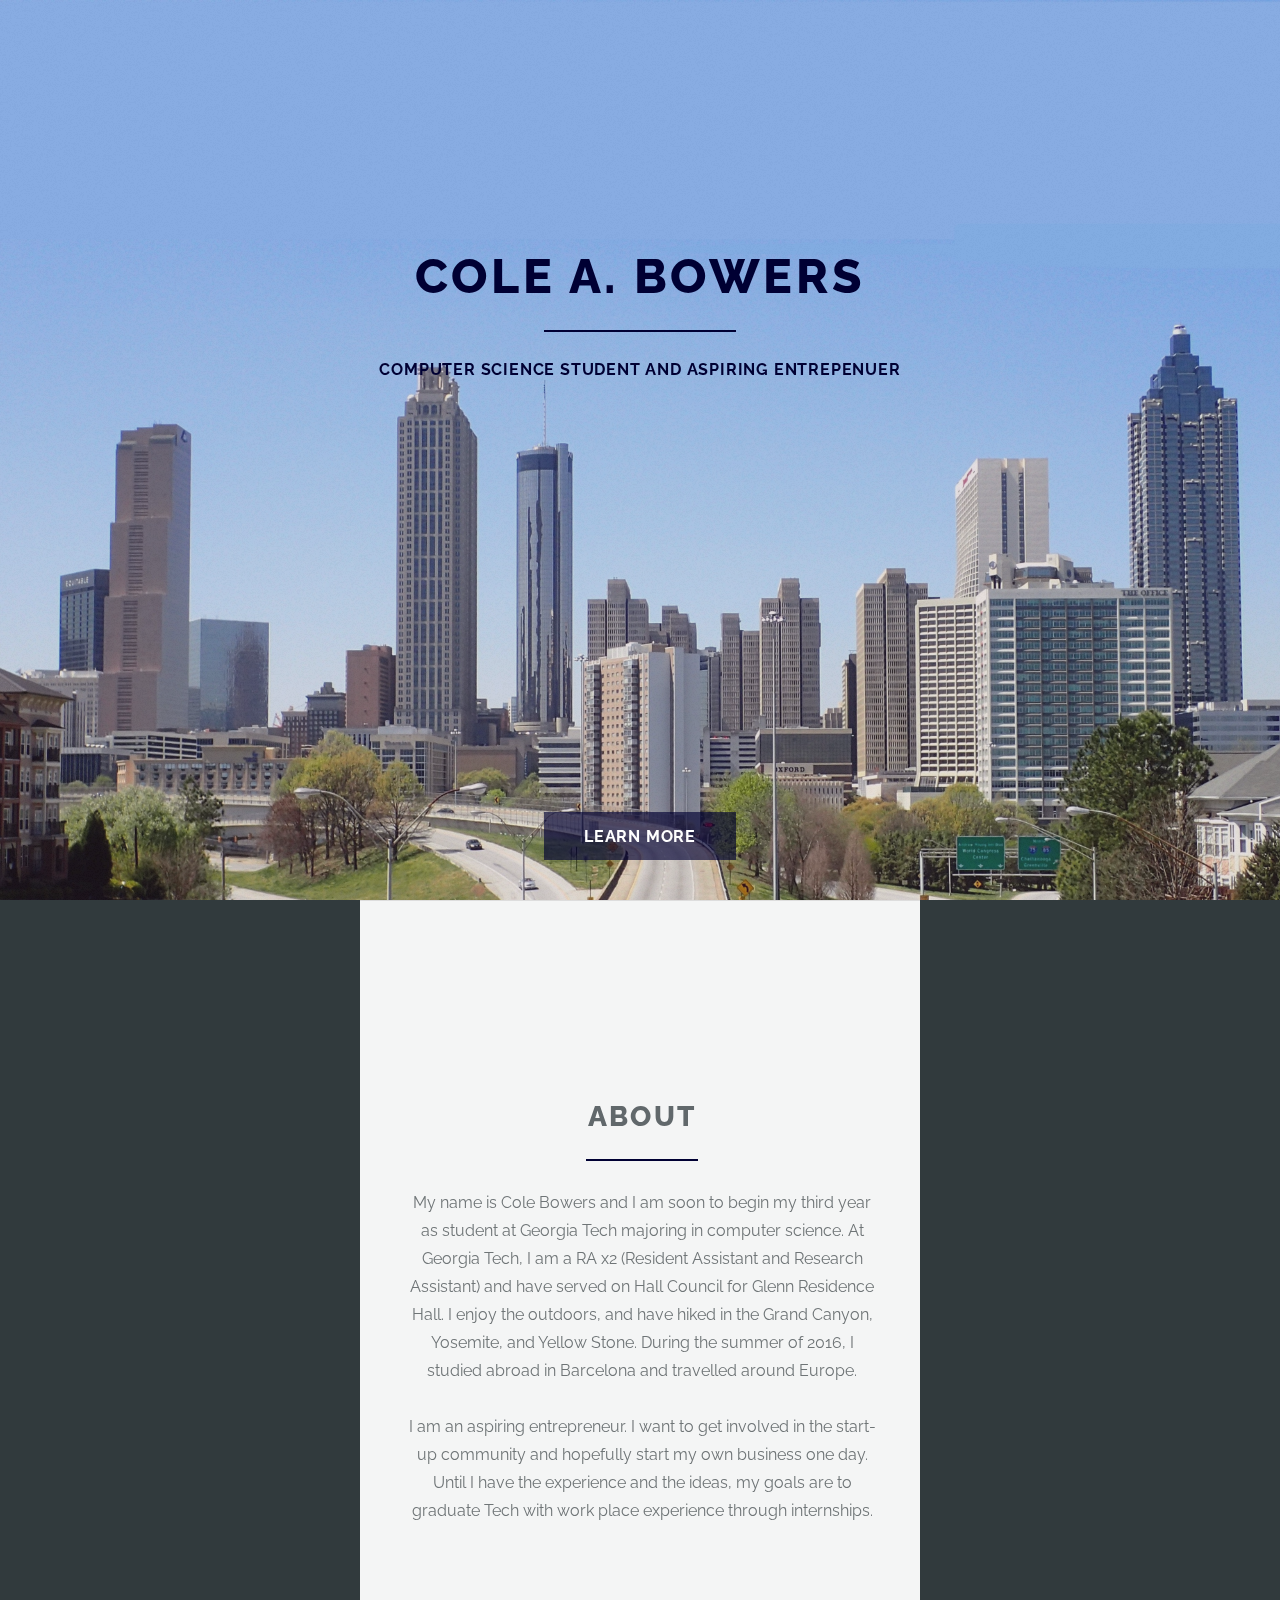
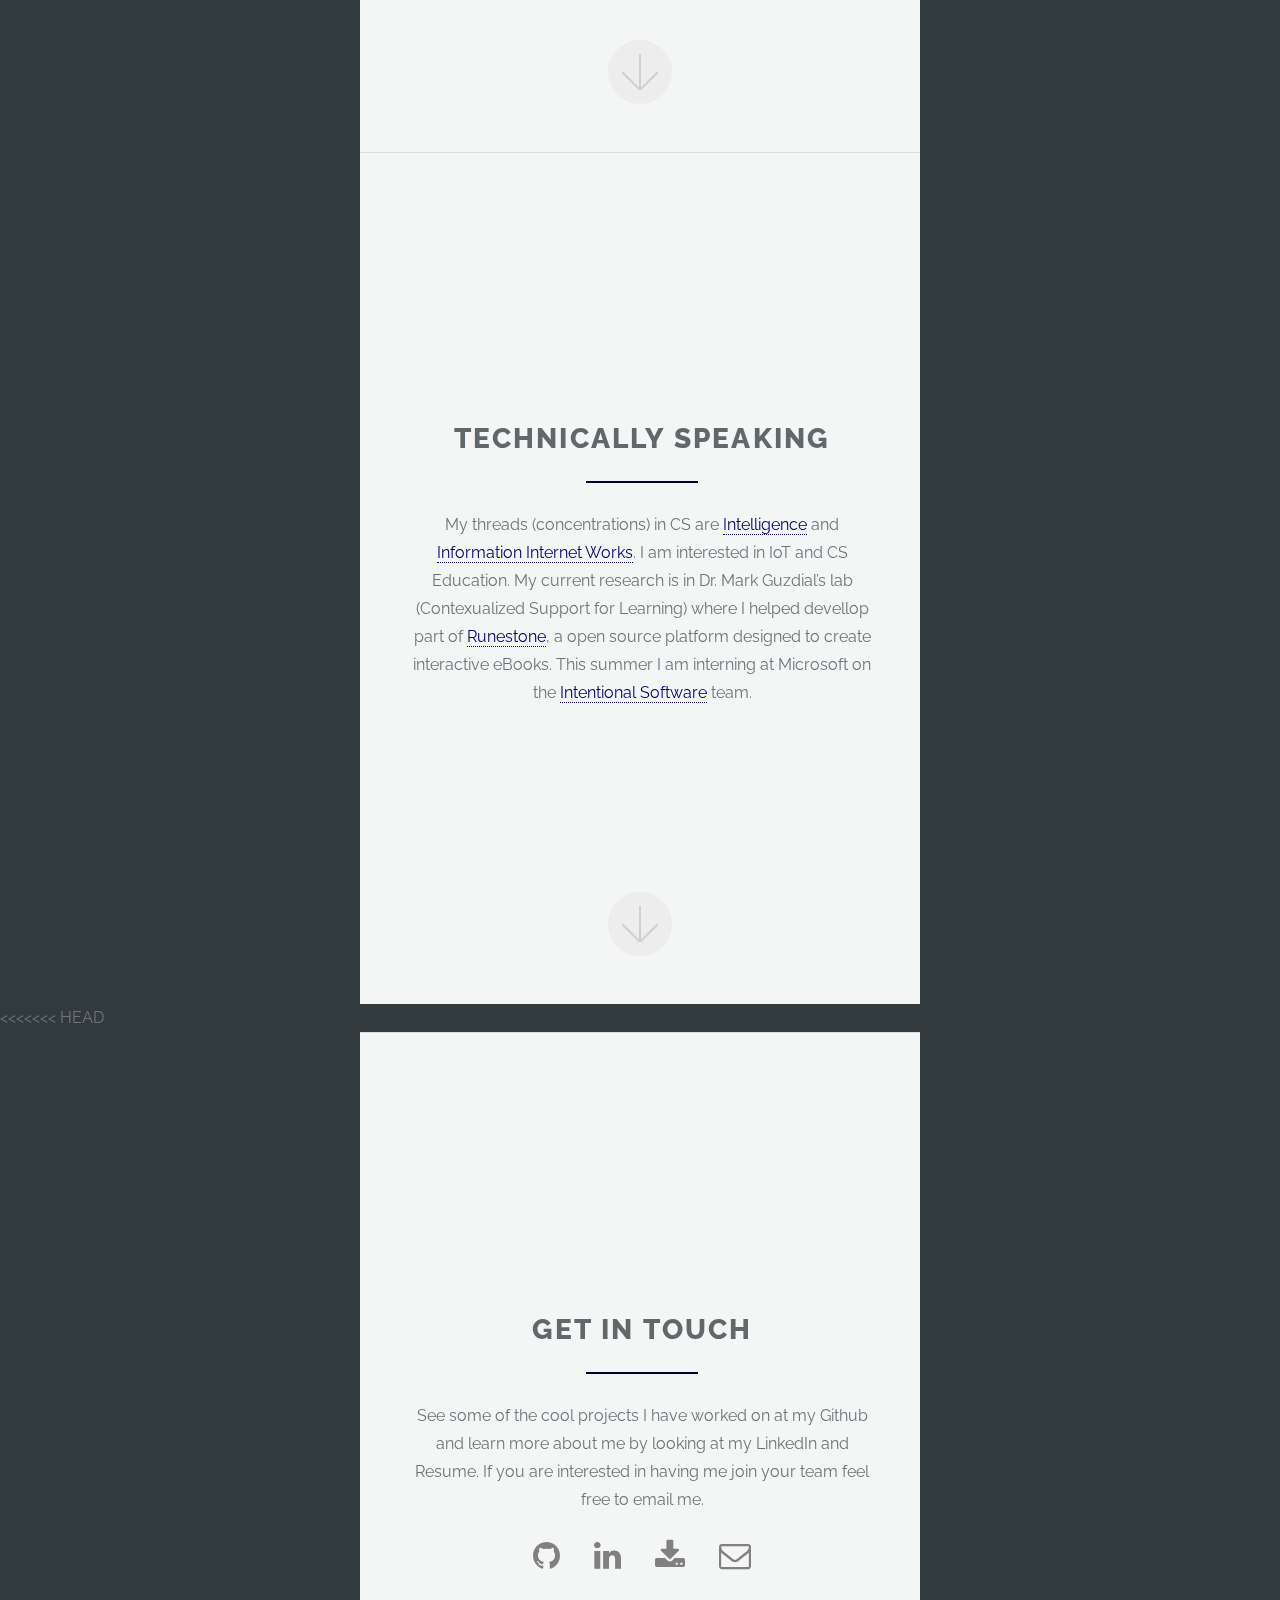
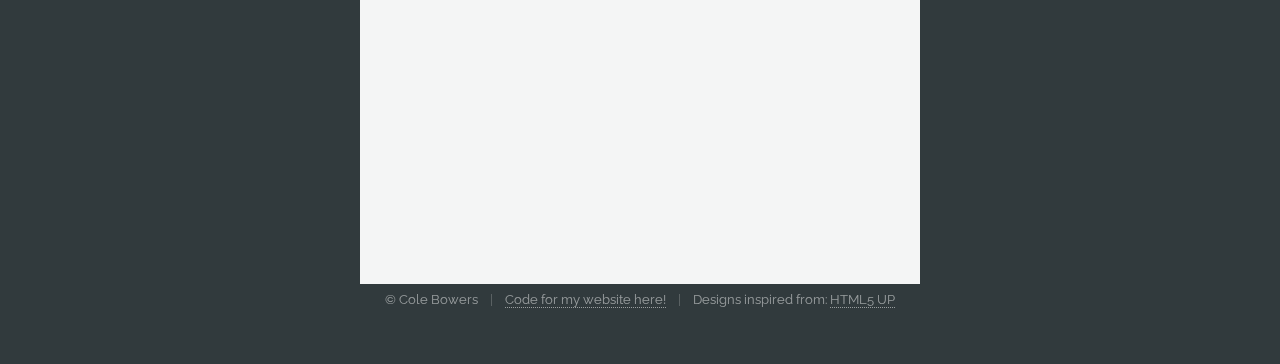
==== commit 7dc86e8b: "merge conflicts fixed" ====
--- a/index.html
+++ b/index.html
@@ -82,6 +82,7 @@
 				</div>
 			</section>
 
+<<<<<<< HEAD
 			<!-- Three -->
 				<section id="three" class="main special">
 					<div class="container">
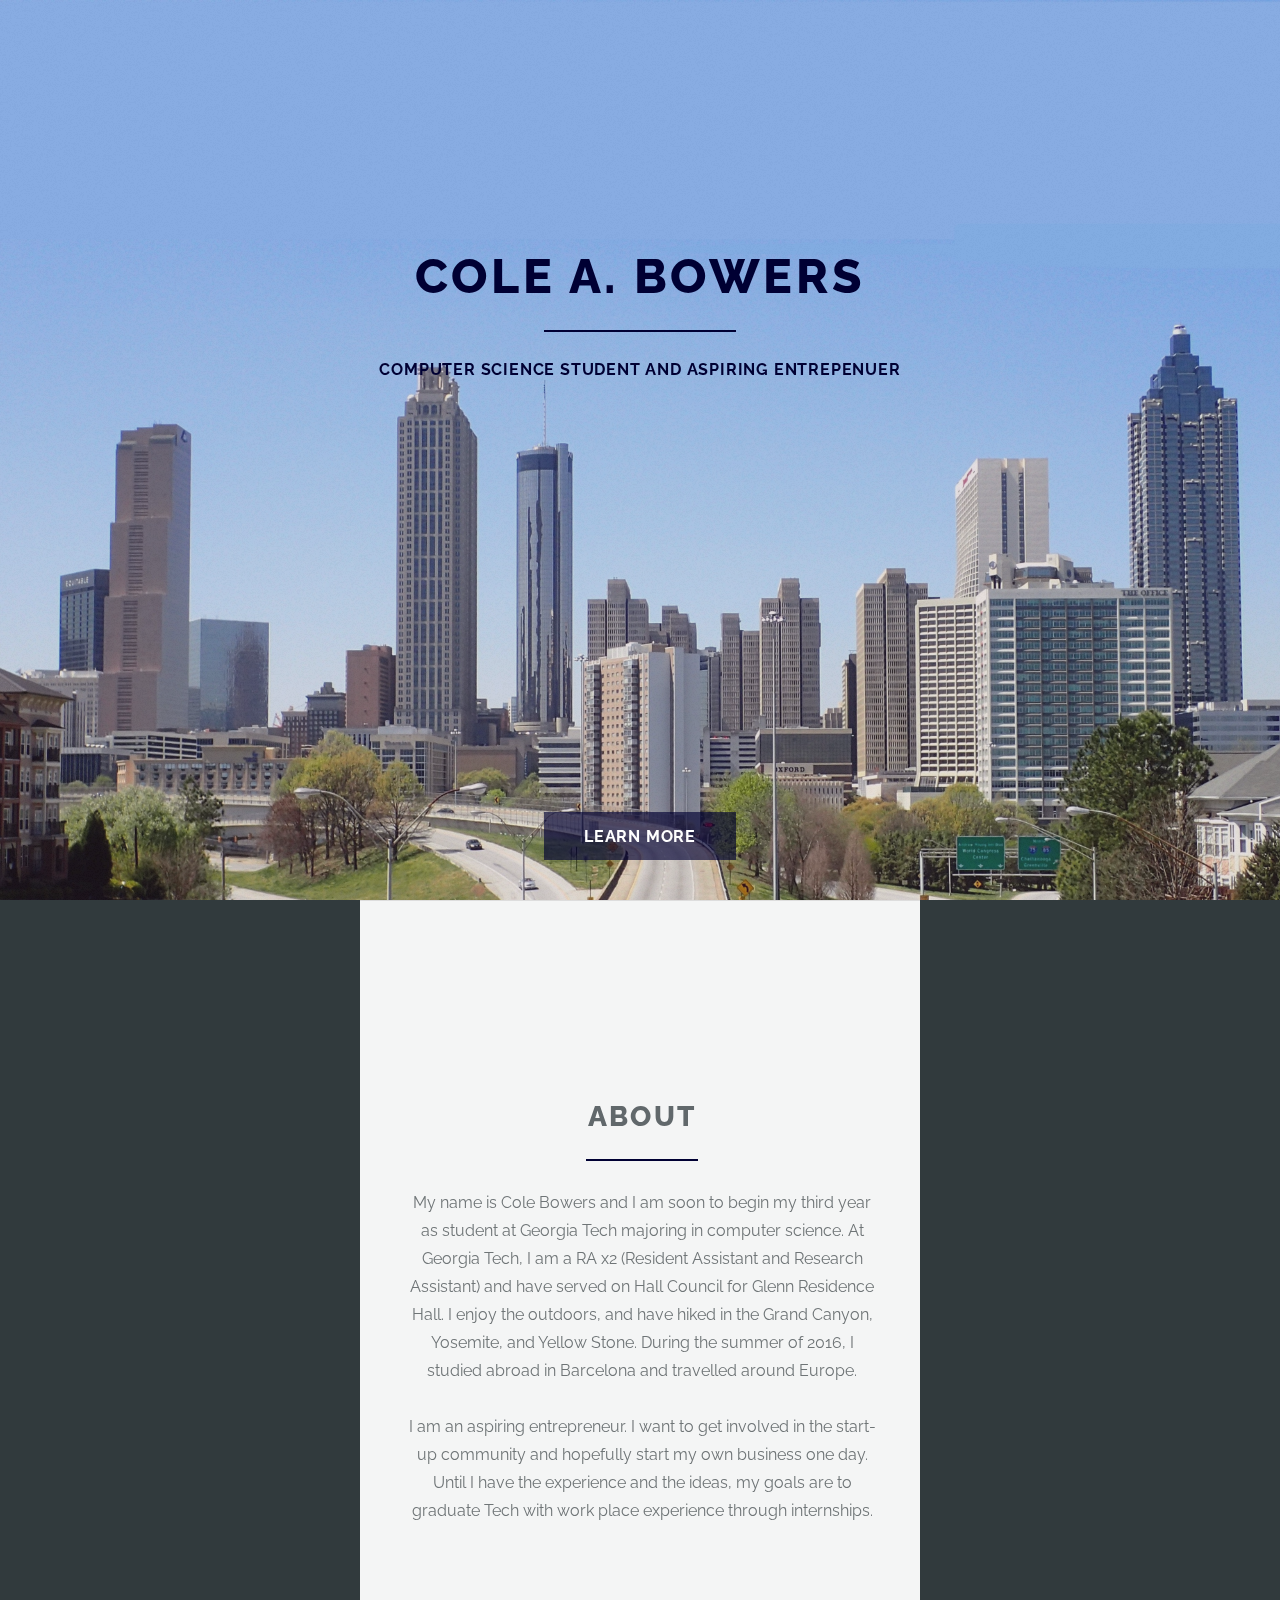
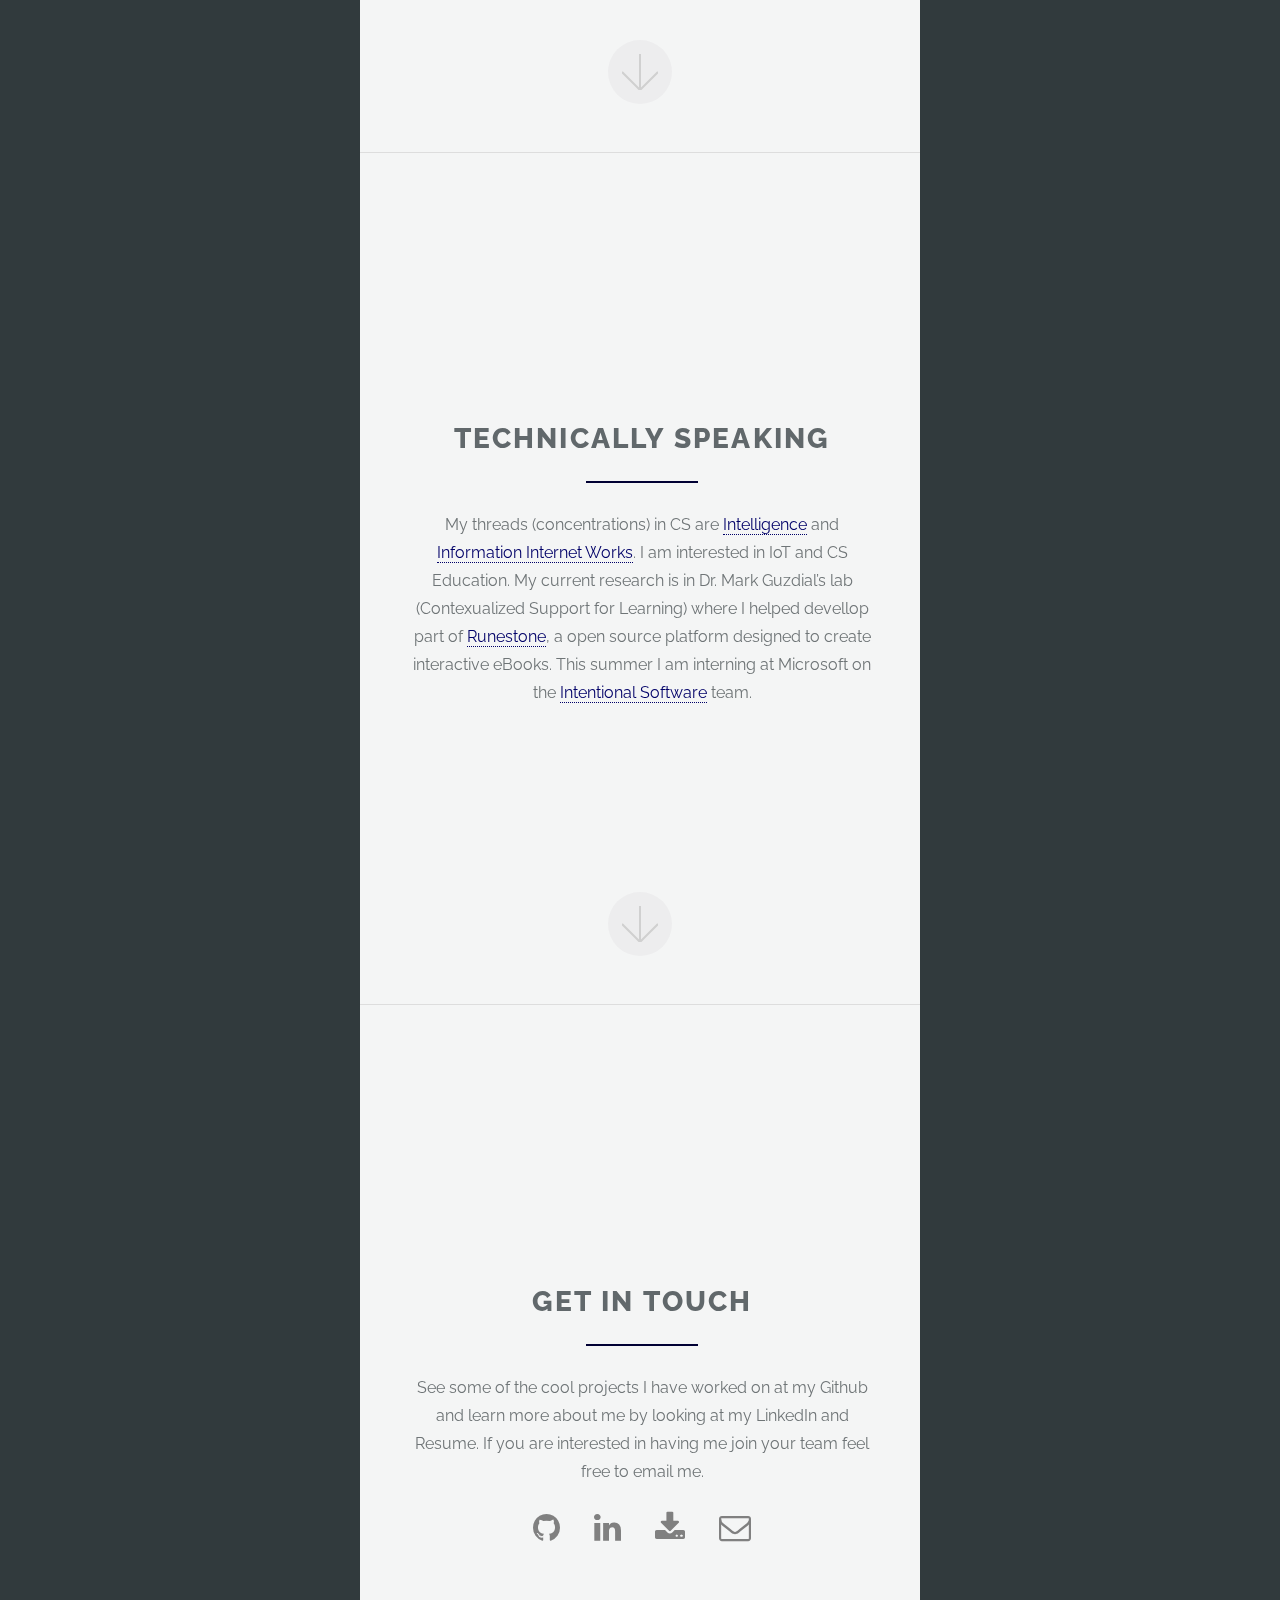
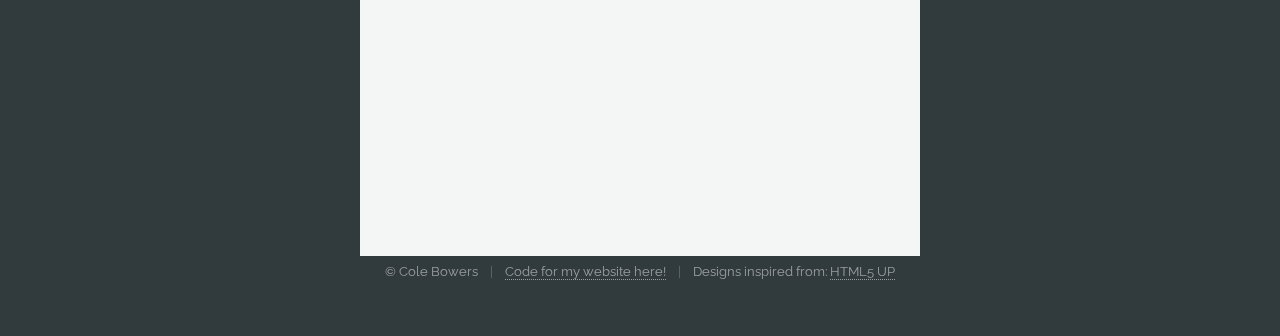
==== commit ce455d63: "text change" ====
--- a/index.html
+++ b/index.html
@@ -82,7 +82,6 @@
 				</div>
 			</section>
 
-<<<<<<< HEAD
 			<!-- Three -->
 				<section id="three" class="main special">
 					<div class="container">
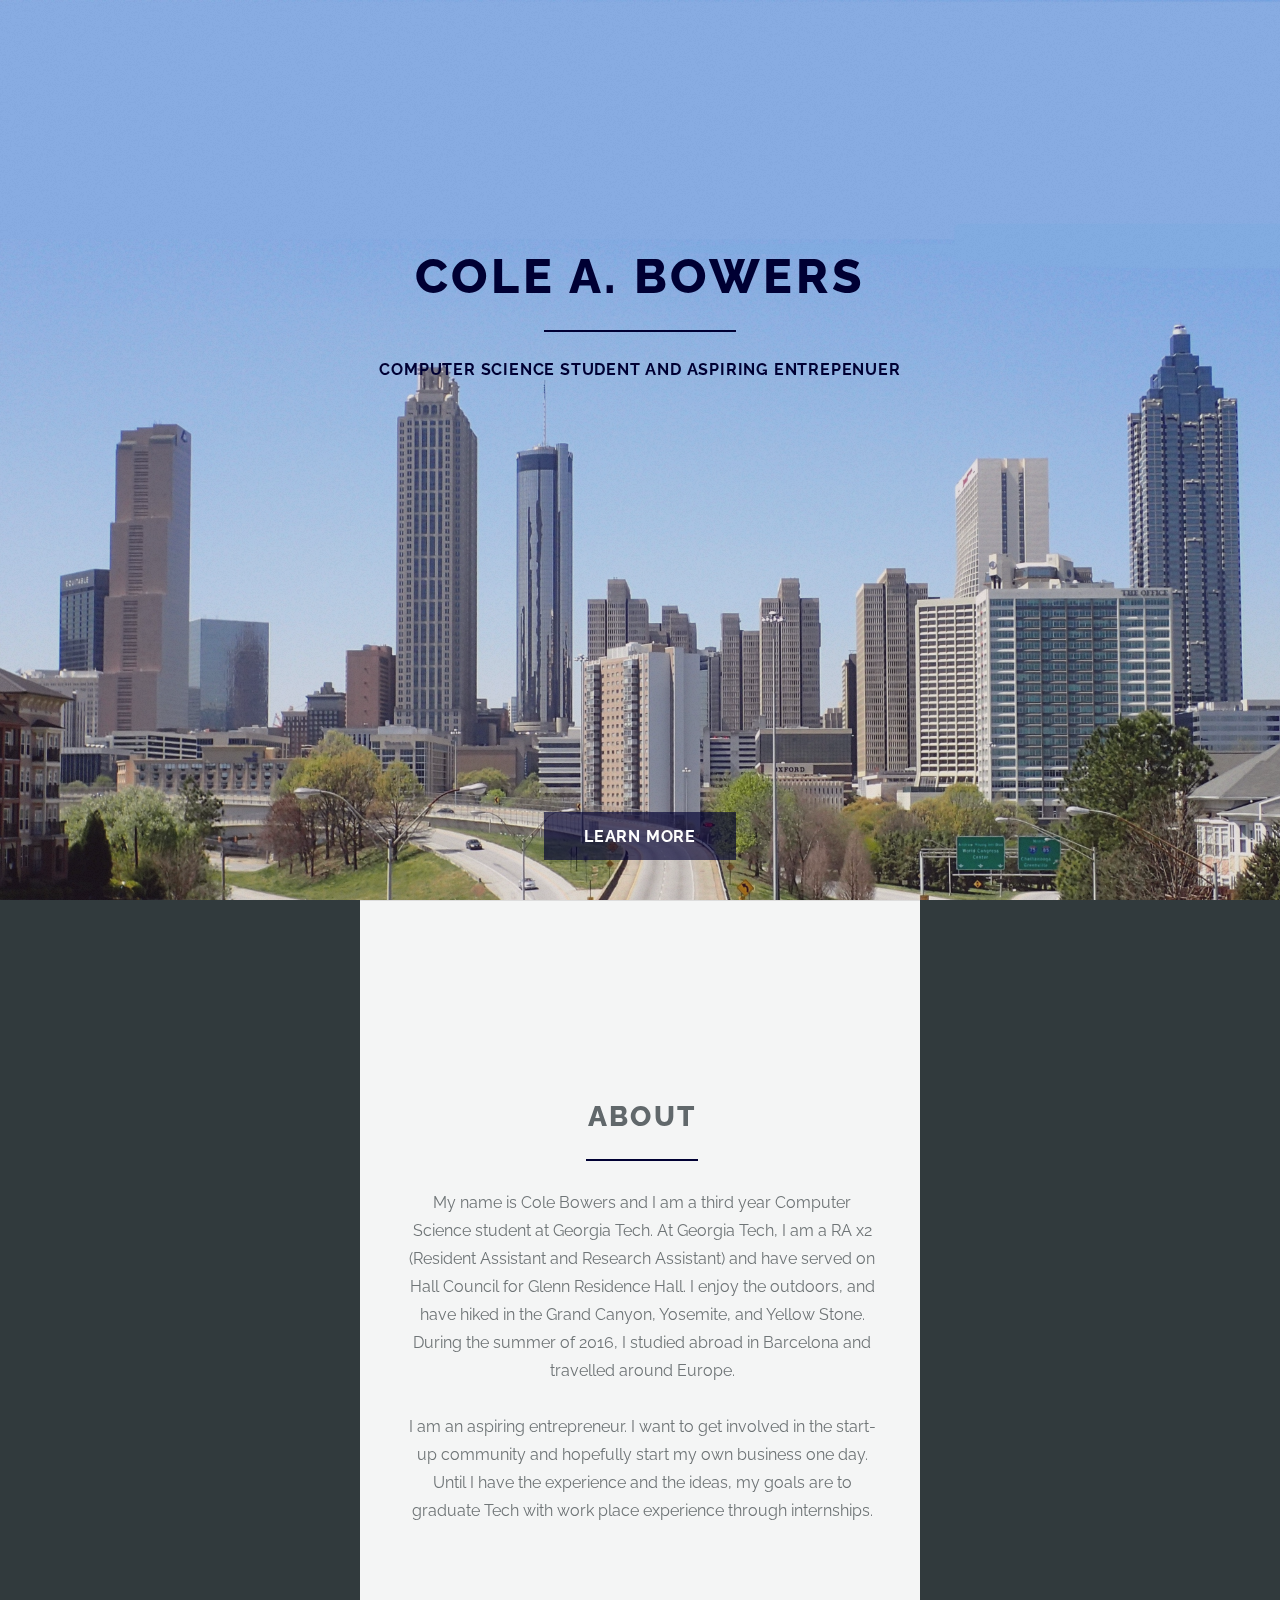
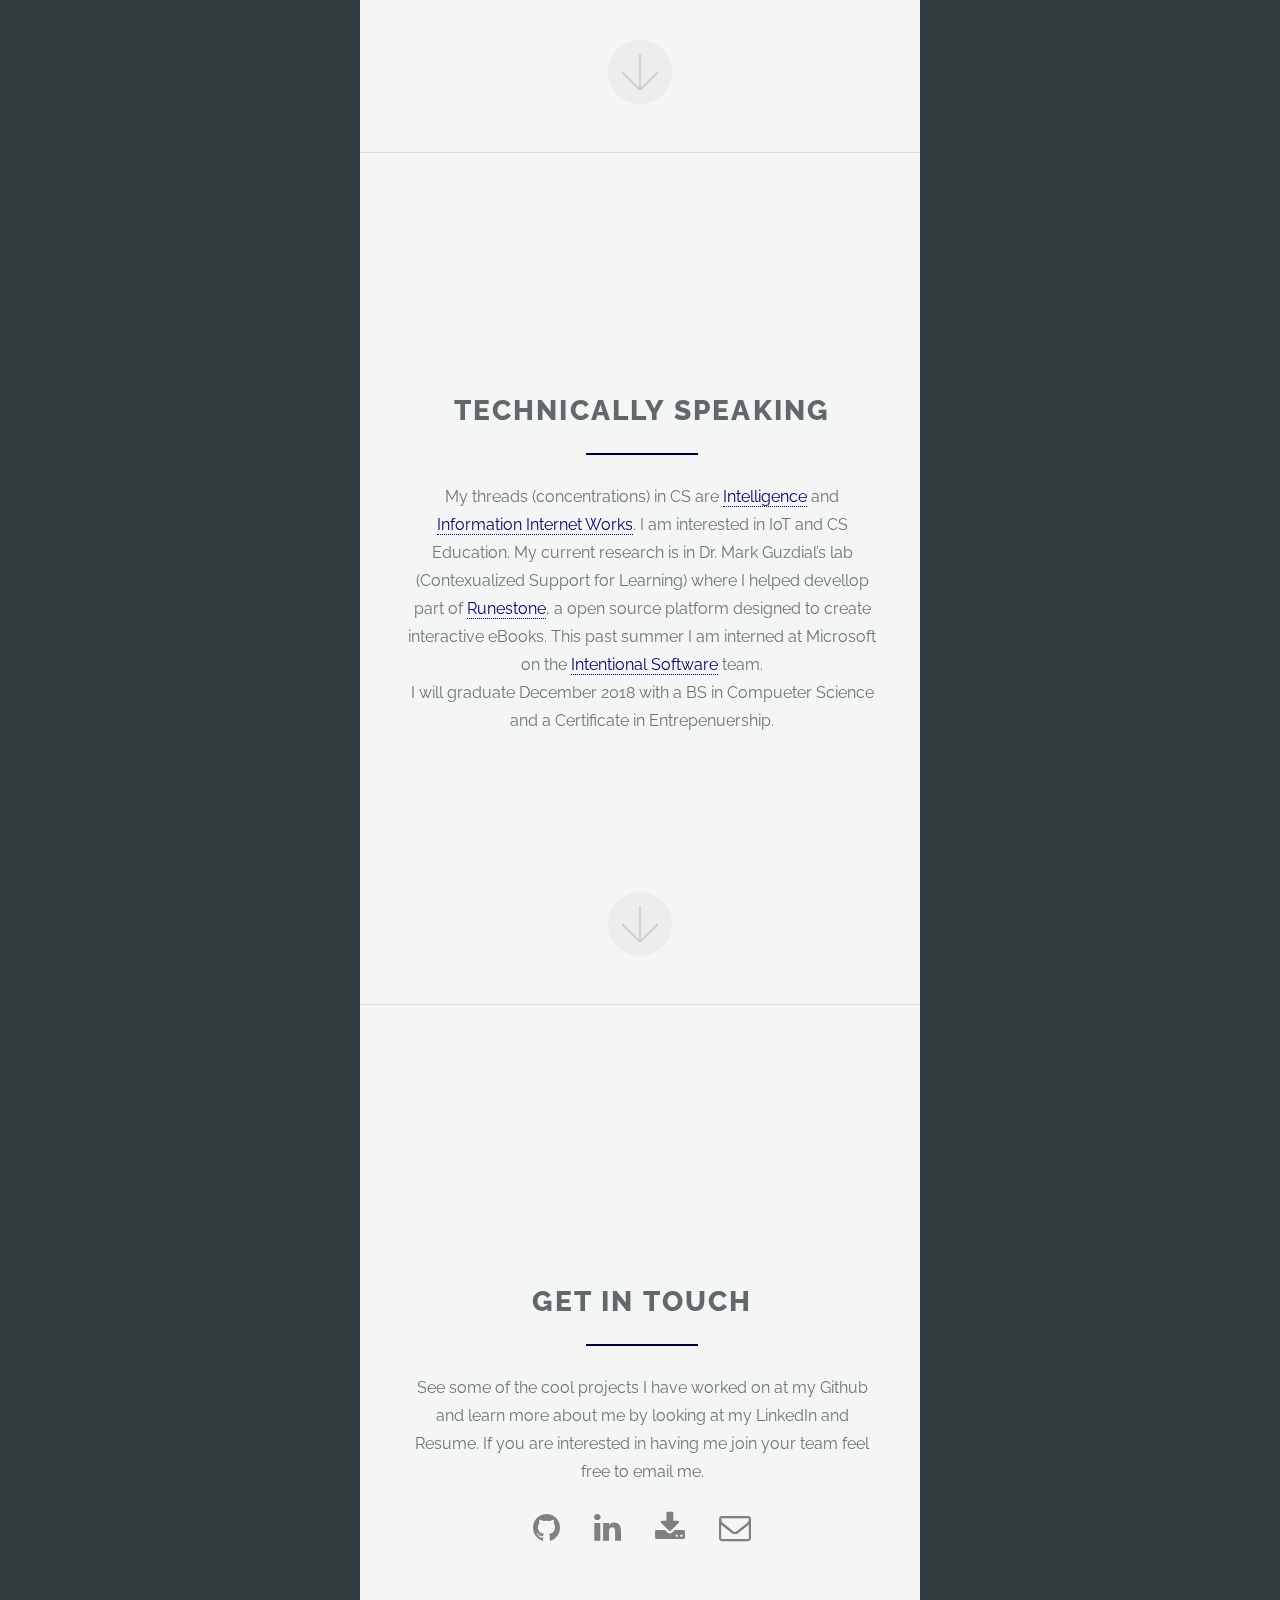
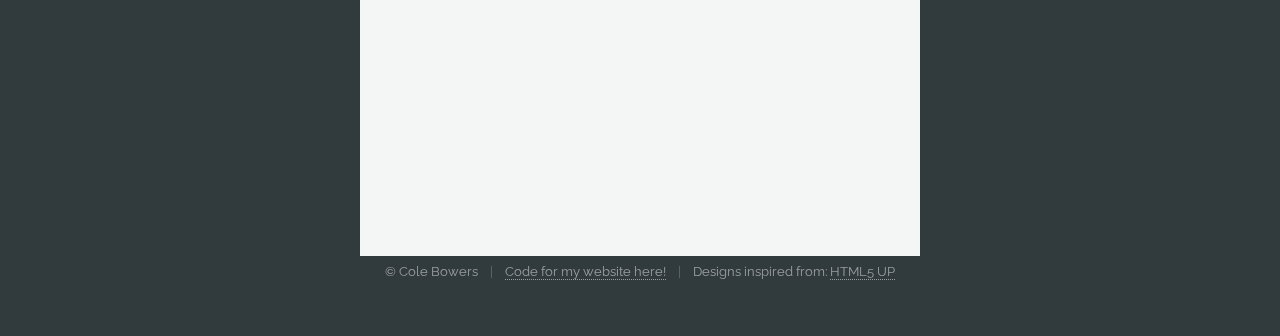
==== commit 9ac1893c: "Information update" ====
--- a/index.html
+++ b/index.html
@@ -50,8 +50,7 @@
 						<header class="major">
 							<h2>About</h2>
 						</header>
-						<p> My name is Cole Bowers and I am soon to begin my third year as student at Georgia Tech
-							majoring in computer science. At Georgia Tech, I am a RA x2 (Resident Assistant and Research Assistant)
+						<p> My name is Cole Bowers and I am a third year Computer Science student at Georgia Tech. At Georgia Tech, I am a RA x2 (Resident Assistant and Research Assistant)
 							and have served on Hall Council for Glenn Residence Hall. I enjoy the outdoors, and have hiked in the Grand Canyon, Yosemite, and Yellow Stone.
 							During the summer of 2016, I studied abroad in Barcelona and travelled around Europe.
 							<br>
@@ -76,7 +75,11 @@
 							I am interested in IoT and CS Education. My current research is
 							in Dr. Mark Guzdial’s lab (Contexualized Support for Learning)
 							where I helped devellop part of <a href = "http://runestoneinteractive.org/">Runestone</a>, a open source platform designed to create interactive eBooks.
-							This summer I am interning at Microsoft on the <a href="http://www.intentsoft.com/">Intentional Software</a> team.
+							This past summer I am interned at Microsoft on the <a href="http://www.intentsoft.com/">Intentional Software</a> team.
+                            <br>
+                            I will  graduate December 2018 with a BS in Compueter Science and a Certificate in Entrepenuership.
+                        </p>
+
 					</div>
 					<a href="#three" class="goto-next scrolly">Next</a>
 				</div>
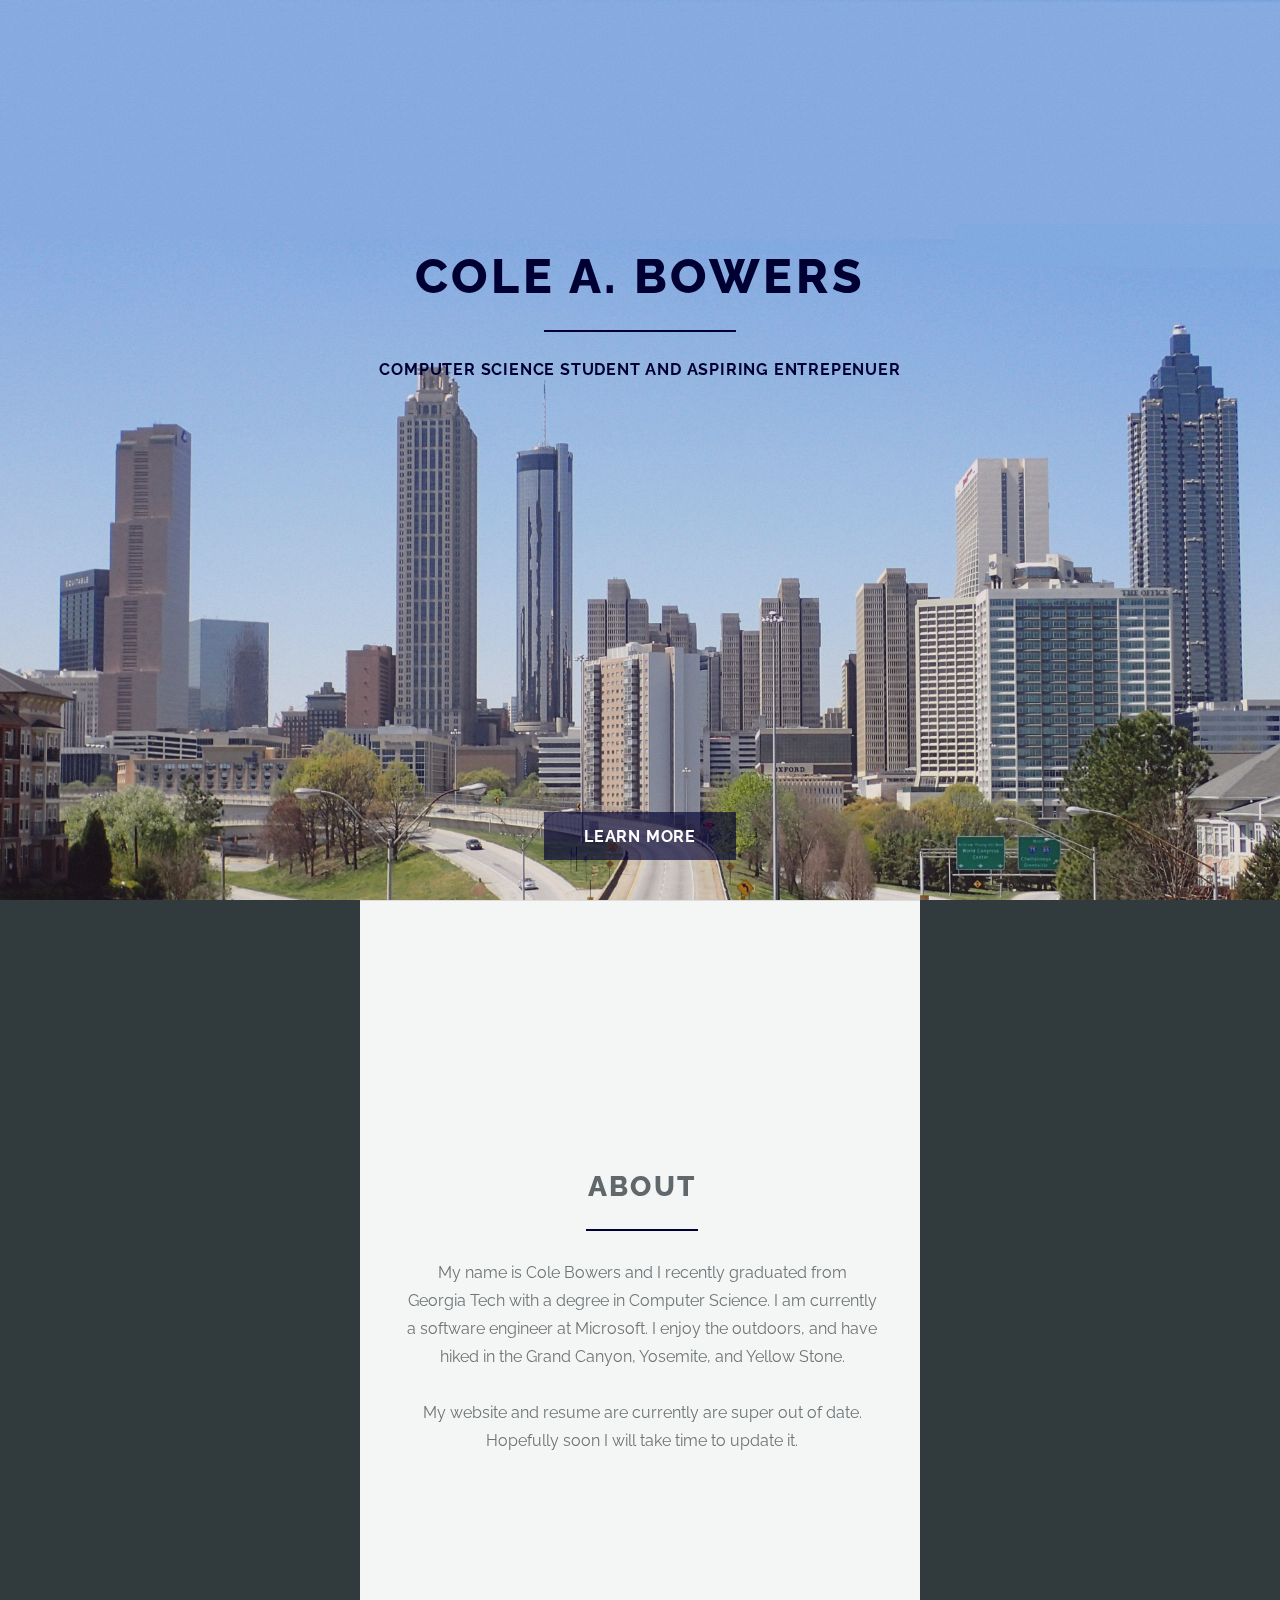
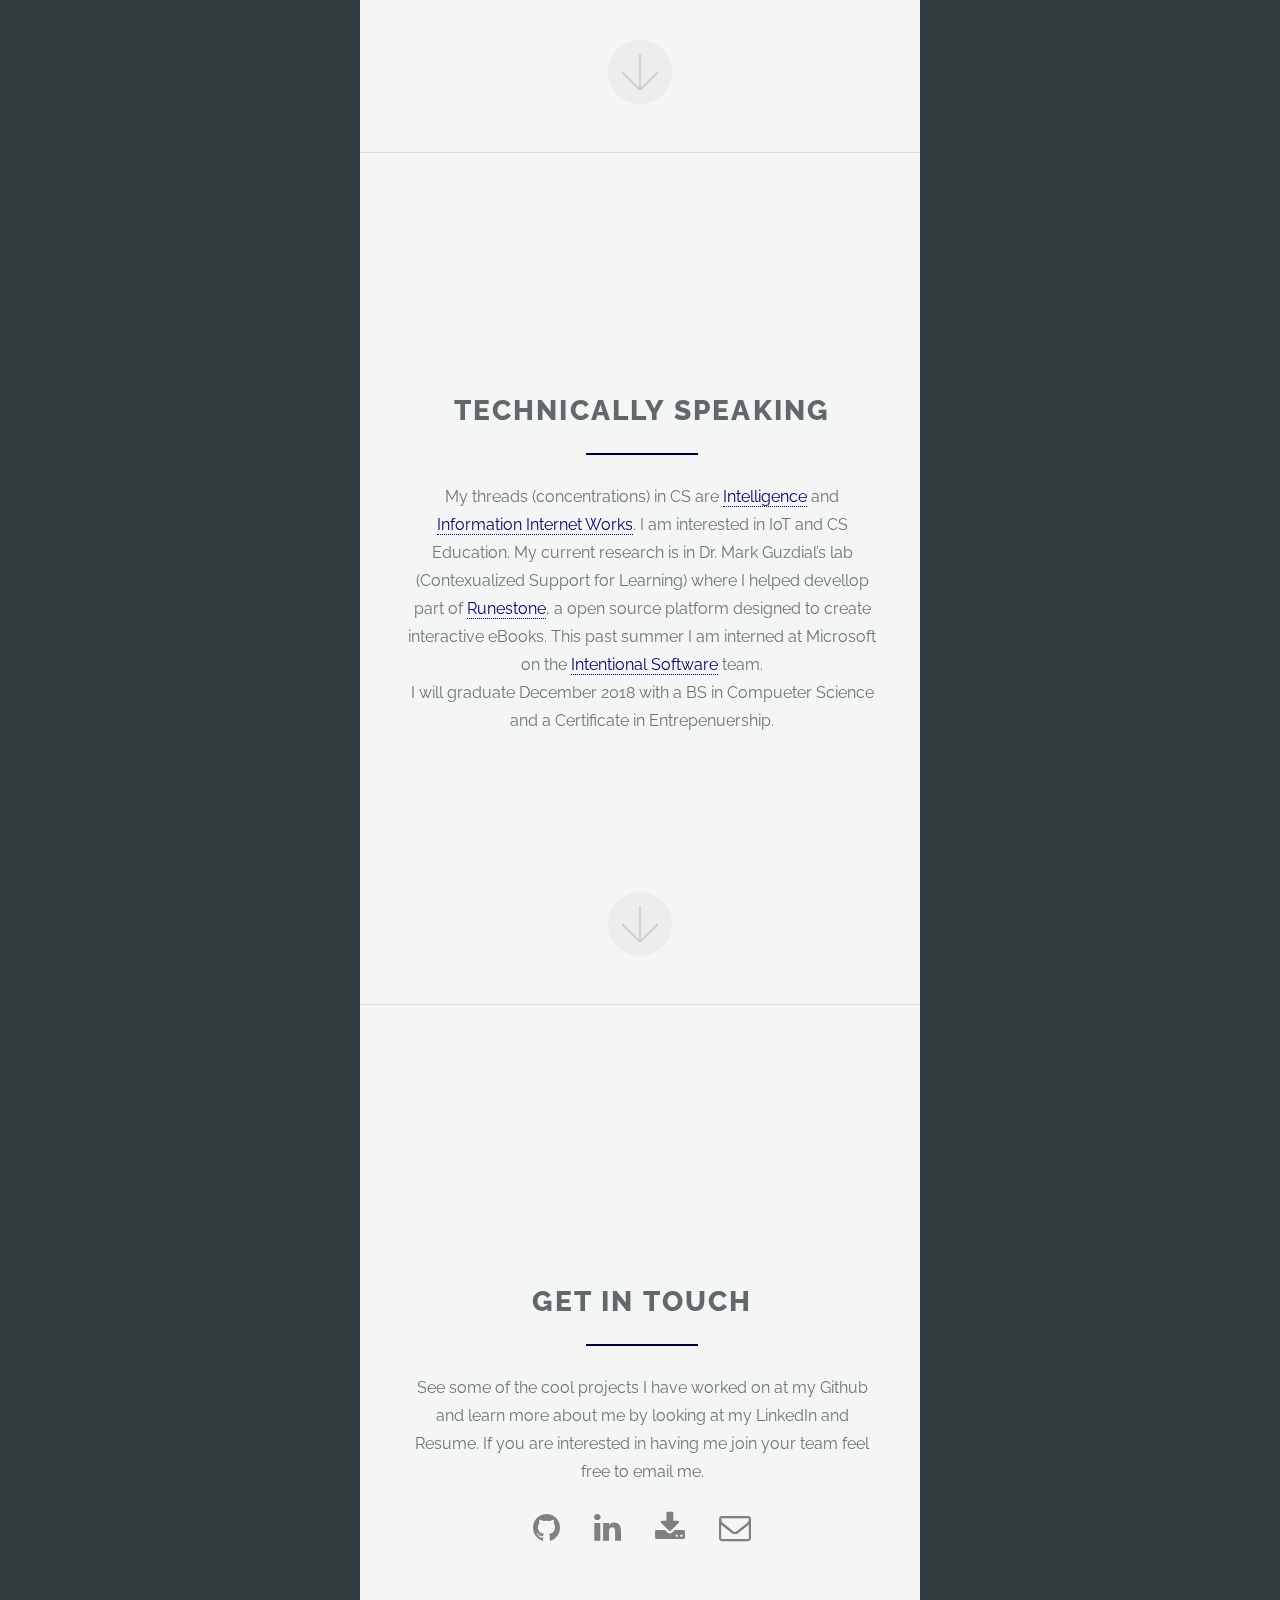
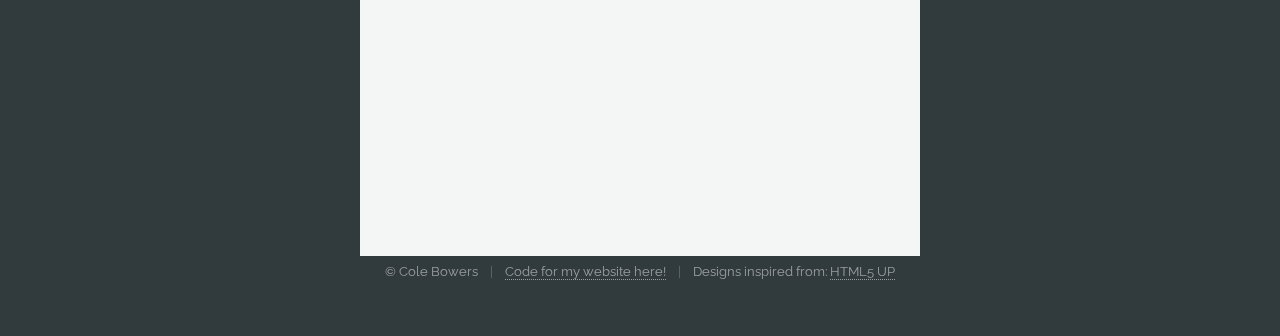
==== commit b4e40090: "Update index.html" ====
--- a/index.html
+++ b/index.html
@@ -50,13 +50,10 @@
 						<header class="major">
 							<h2>About</h2>
 						</header>
-						<p> My name is Cole Bowers and I am a third year Computer Science student at Georgia Tech. At Georgia Tech, I am a RA x2 (Resident Assistant and Research Assistant)
-							and have served on Hall Council for Glenn Residence Hall. I enjoy the outdoors, and have hiked in the Grand Canyon, Yosemite, and Yellow Stone.
-							During the summer of 2016, I studied abroad in Barcelona and travelled around Europe.
+						<p> My name is Cole Bowers and I recently graduated from Georgia Tech with a degree in Computer Science. I am currently a software engineer at Microsoft. I enjoy the outdoors, and have hiked in the Grand Canyon, Yosemite, and Yellow Stone.
 							<br>
 							<br>
-							I am an aspiring entrepreneur. I want to get involved in the start-up community and hopefully start my own business one day.
-							Until I have the experience and the ideas, my goals are to graduate Tech with work place experience through internships.
+							My website and resume are currently are super out of date. Hopefully soon I will take time to update it.
 						</p>
 					</div>
 					<a href="#two" class="goto-next scrolly">Next</a>
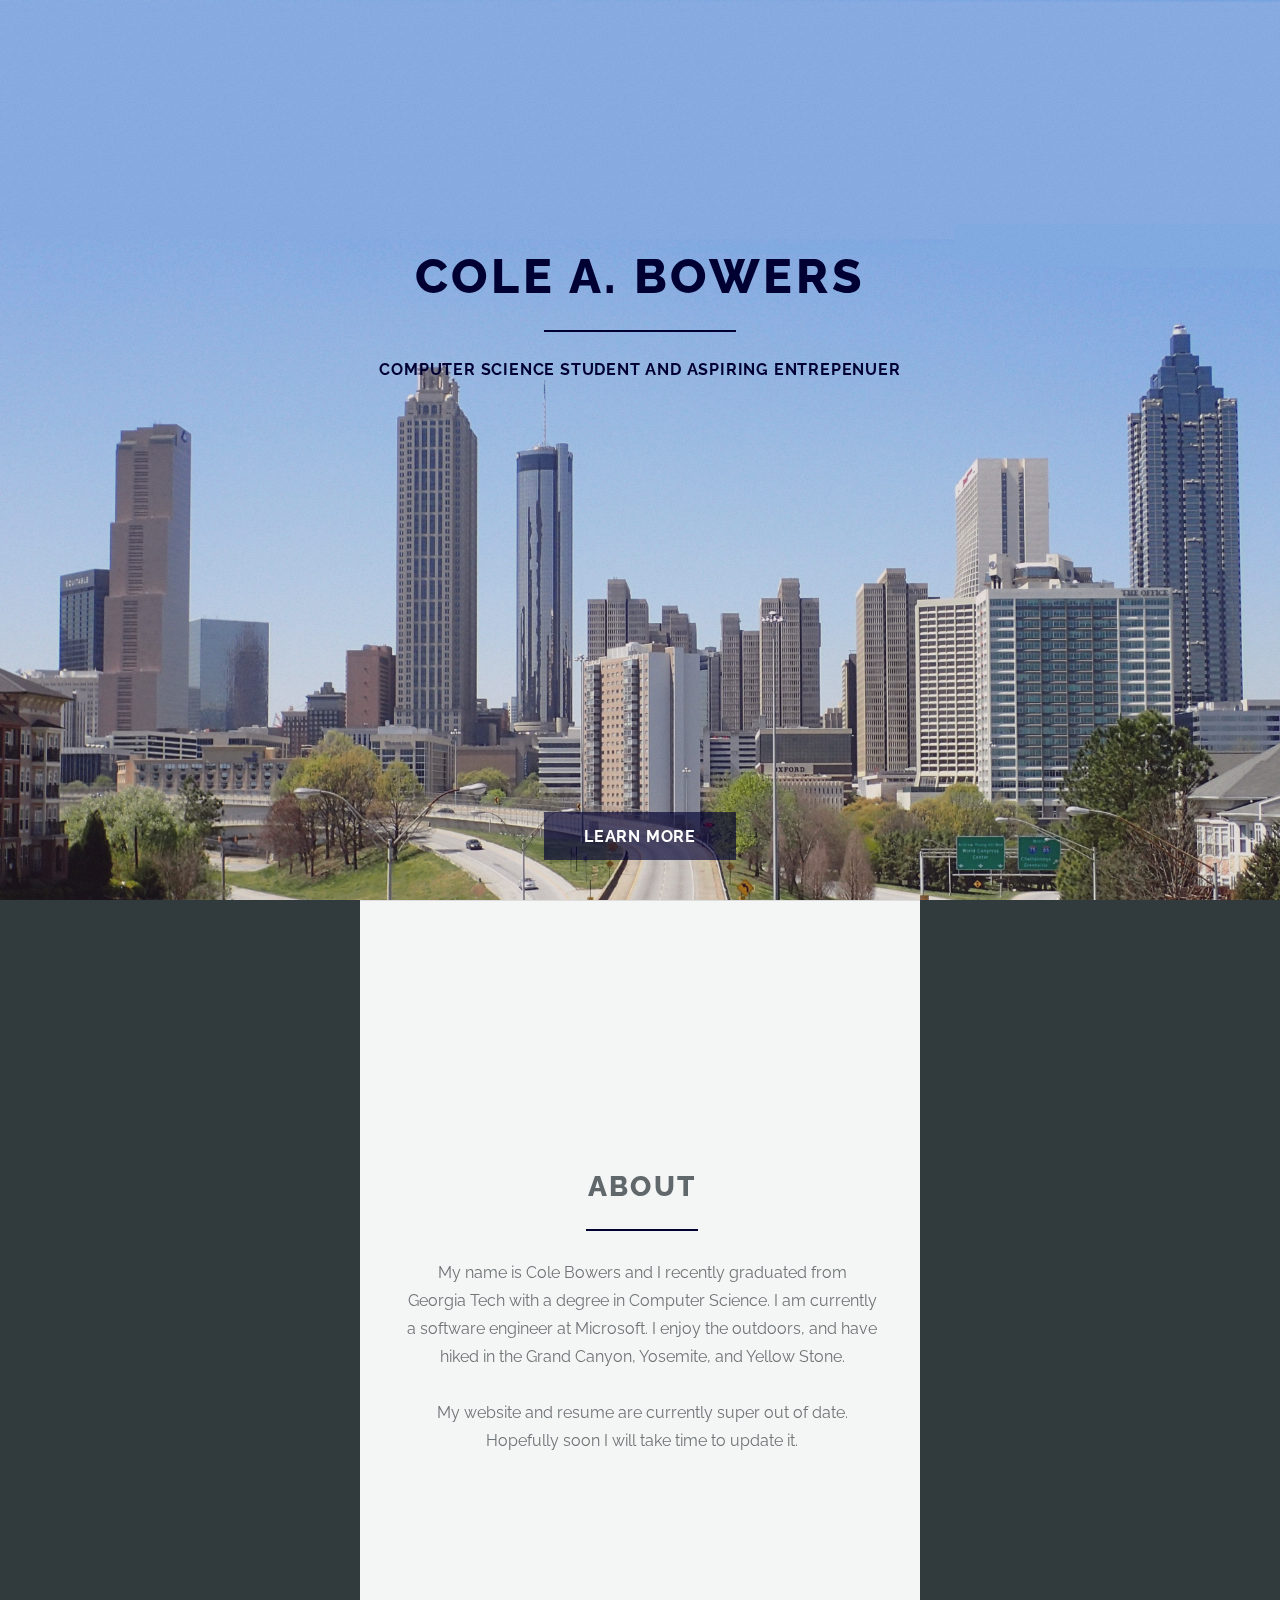
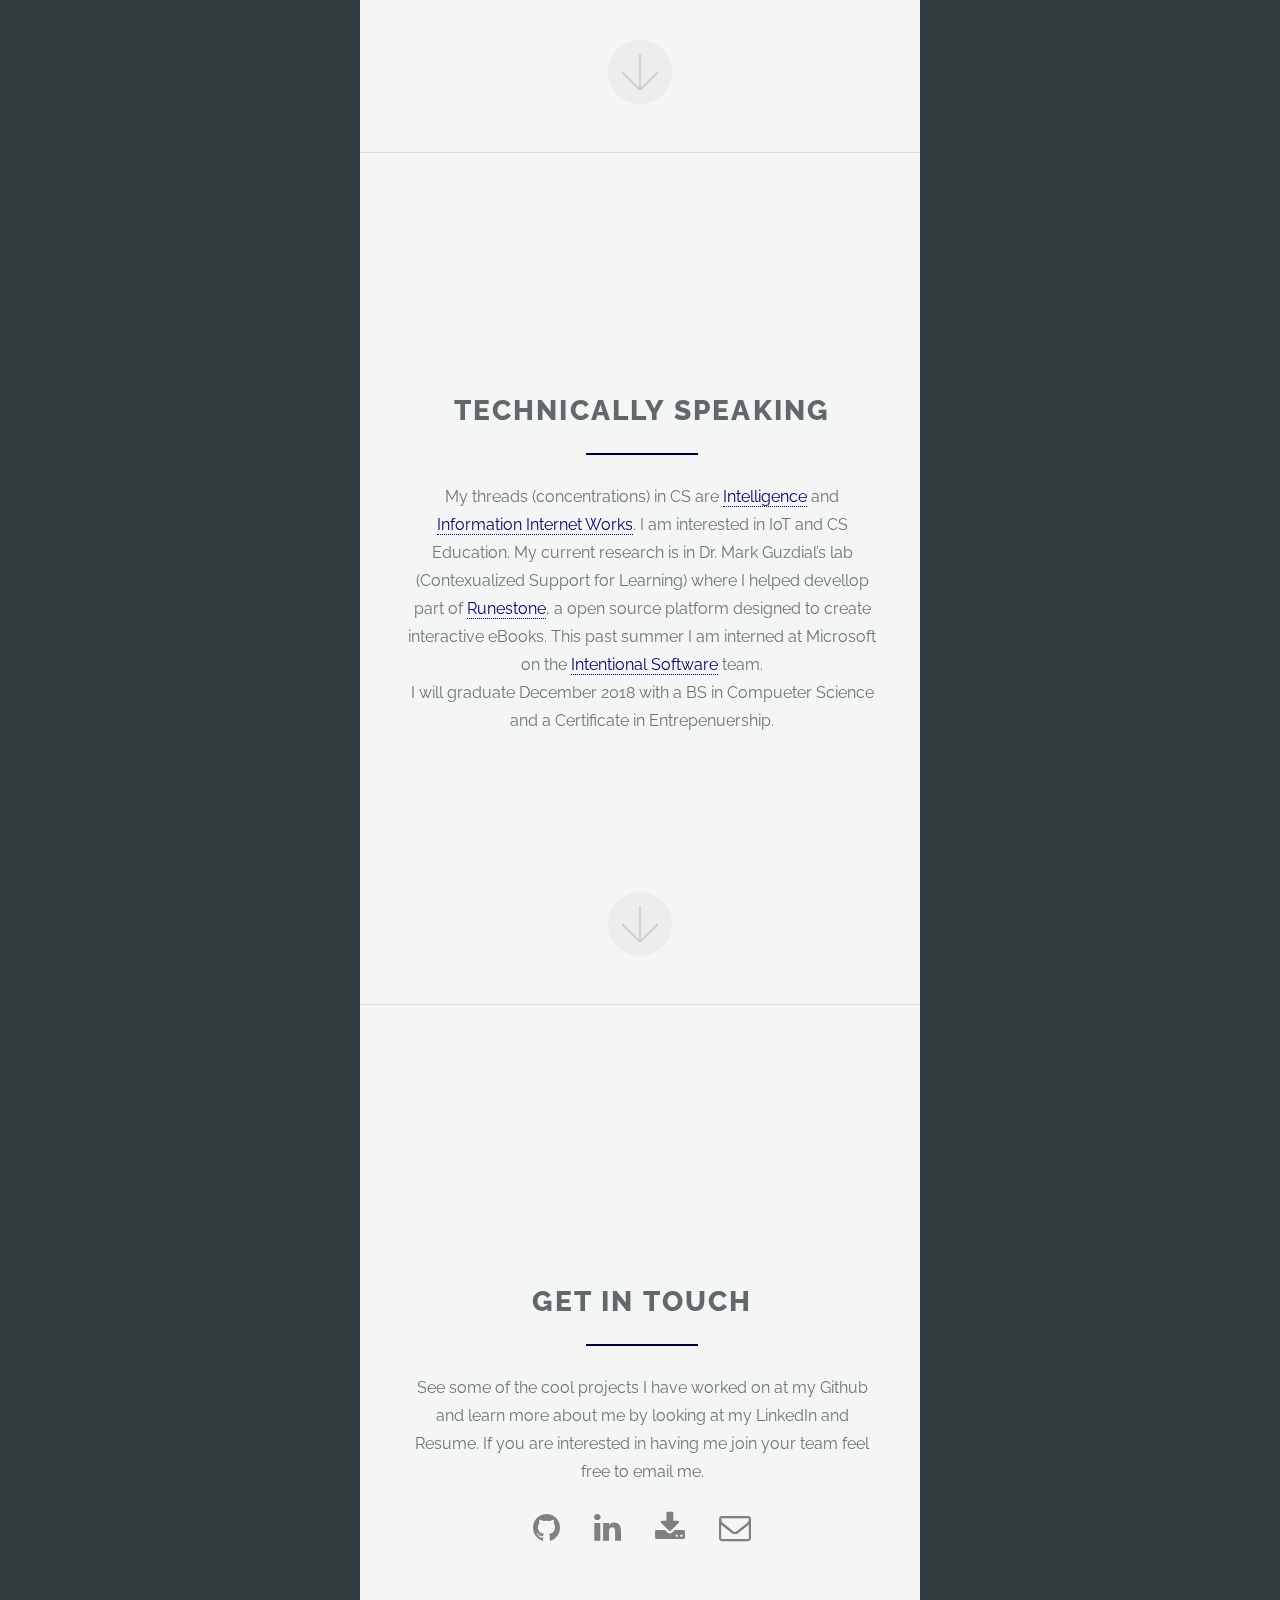
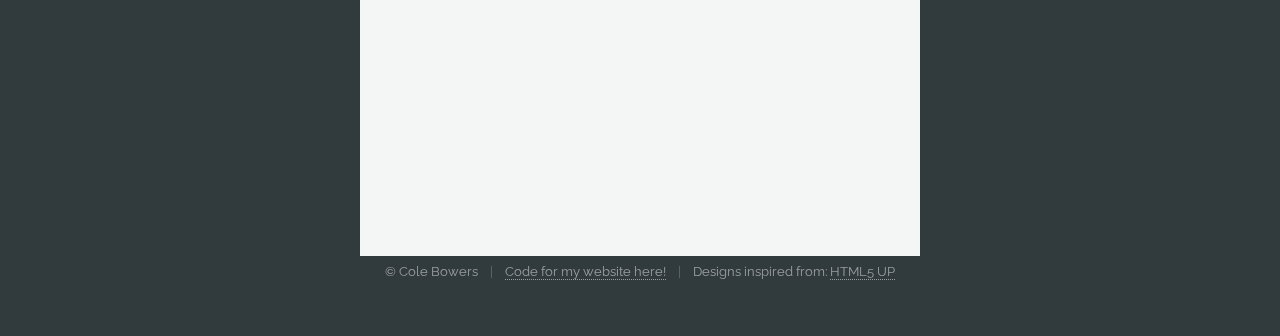
==== commit 733a56c7: "Update index.html" ====
--- a/index.html
+++ b/index.html
@@ -53,7 +53,7 @@
 						<p> My name is Cole Bowers and I recently graduated from Georgia Tech with a degree in Computer Science. I am currently a software engineer at Microsoft. I enjoy the outdoors, and have hiked in the Grand Canyon, Yosemite, and Yellow Stone.
 							<br>
 							<br>
-							My website and resume are currently are super out of date. Hopefully soon I will take time to update it.
+							My website and resume are currently super out of date. Hopefully soon I will take time to update it.
 						</p>
 					</div>
 					<a href="#two" class="goto-next scrolly">Next</a>
